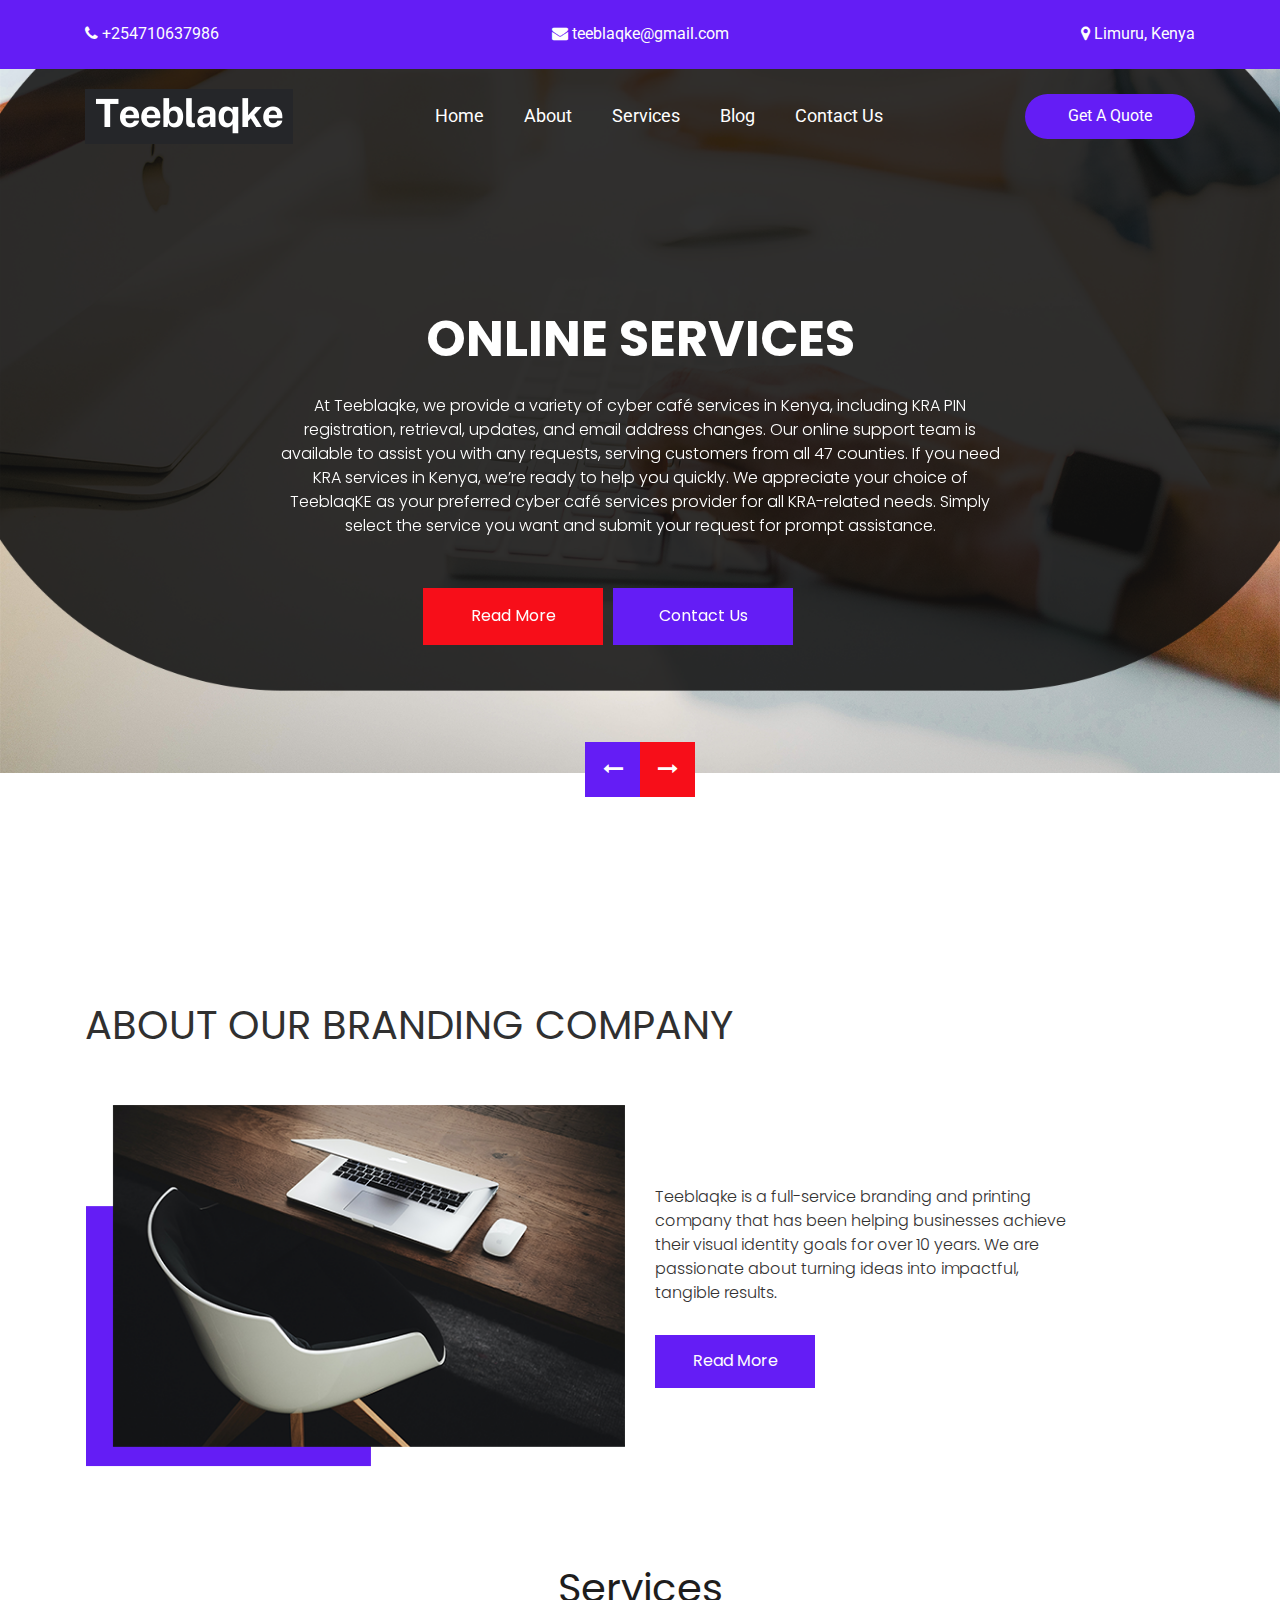
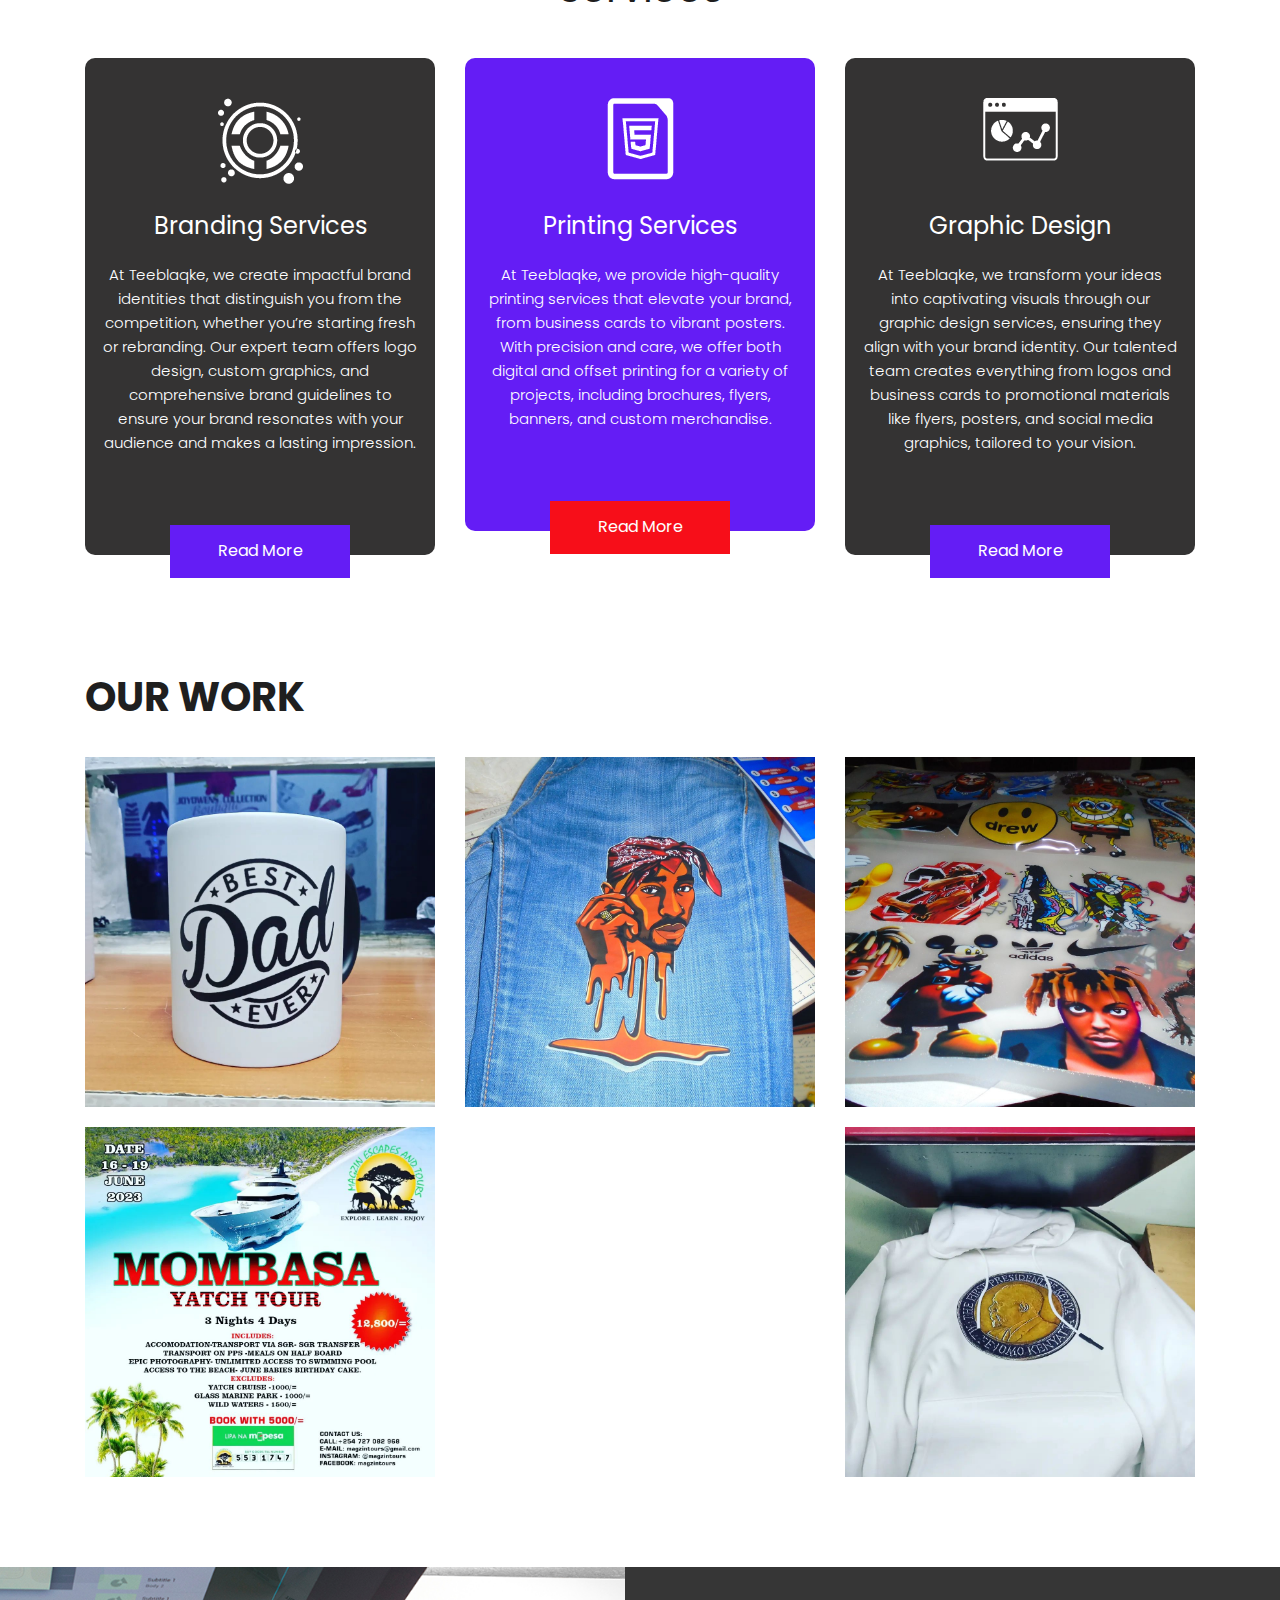
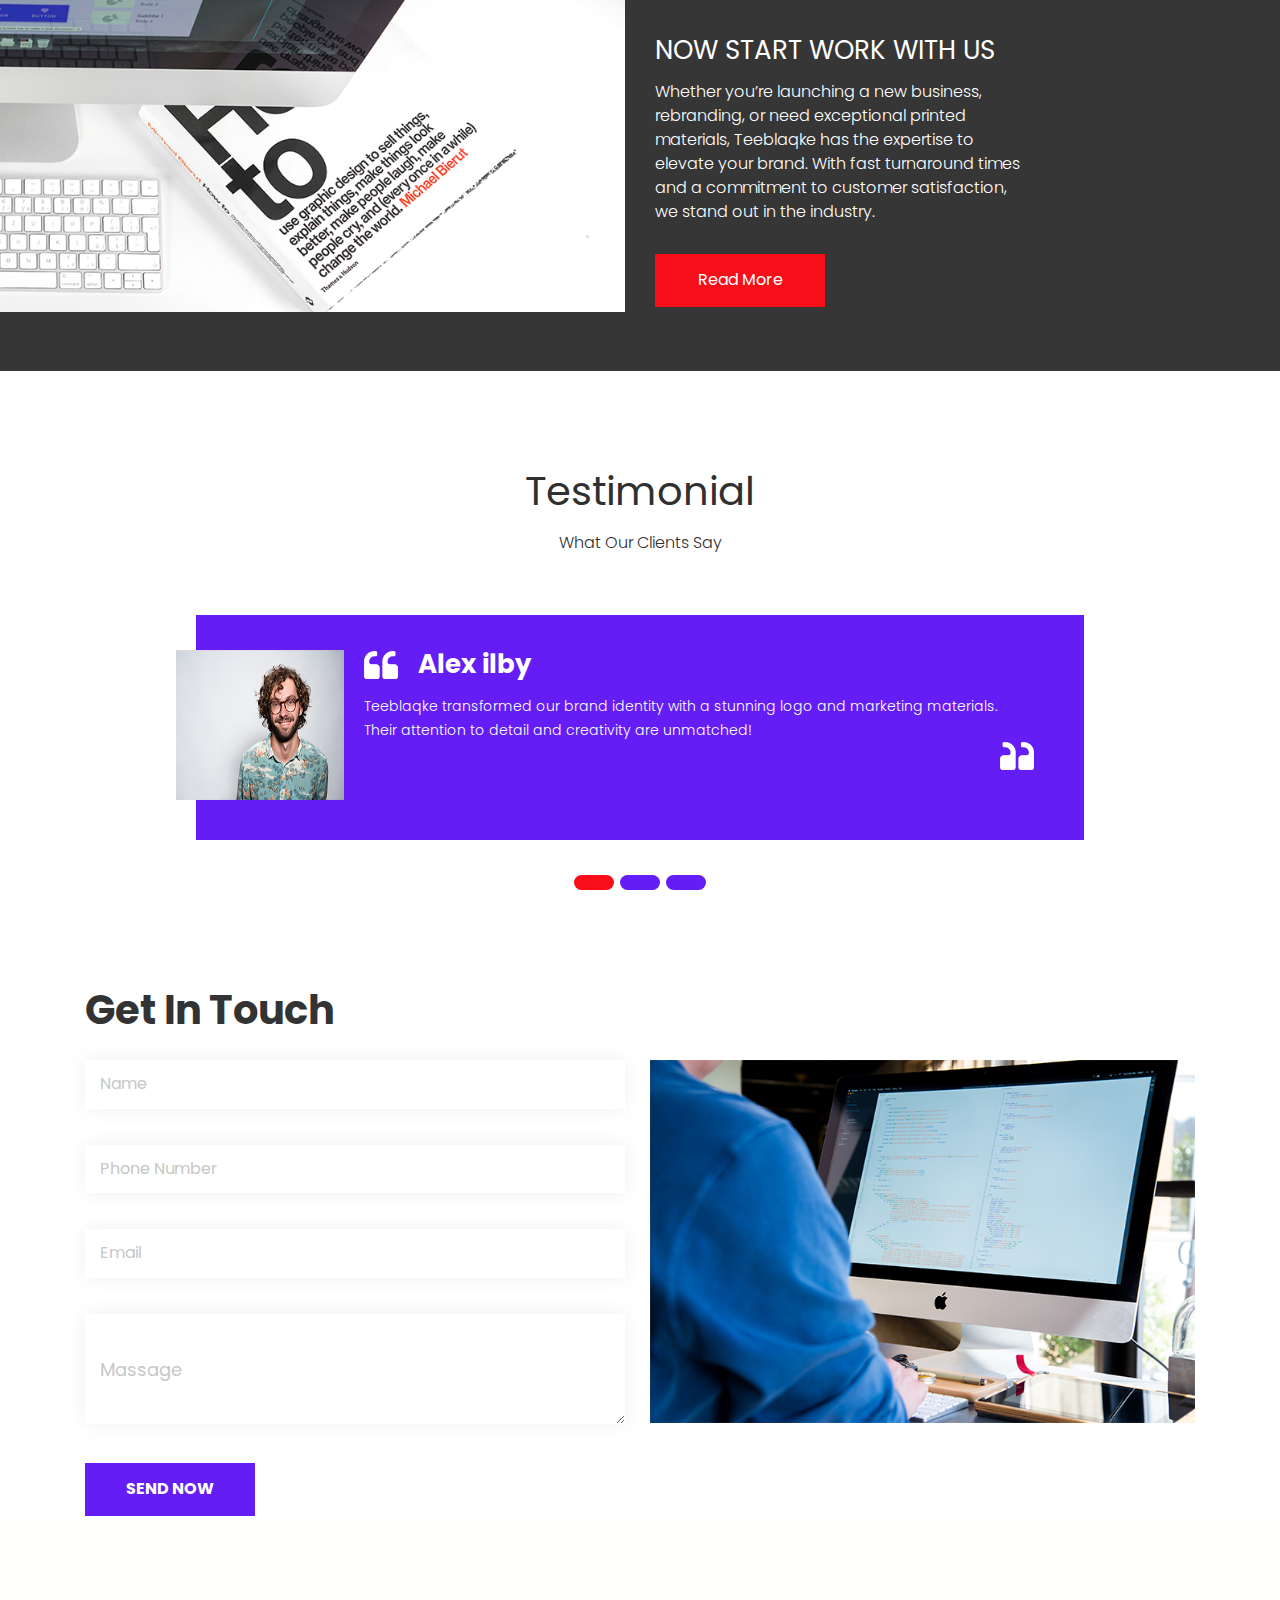
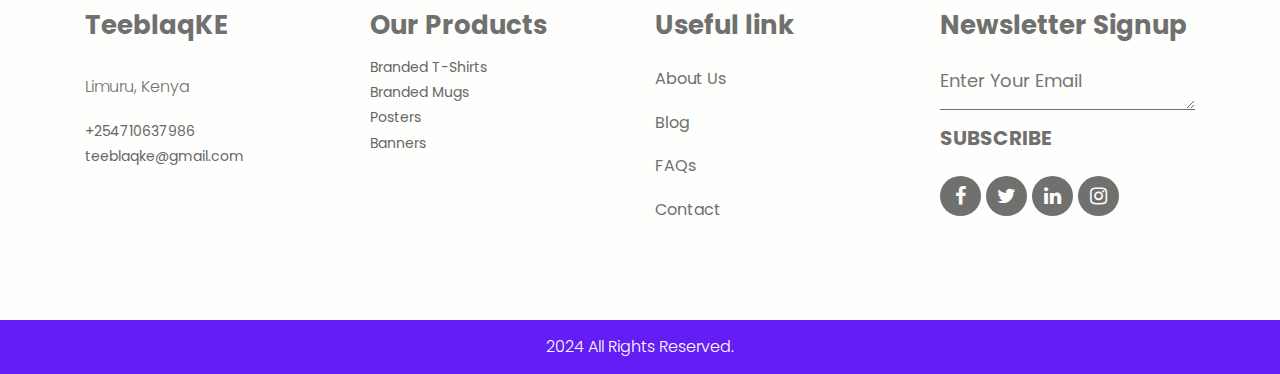
==== index.html @ bd9e2b80 "update facebook links" ====
<!DOCTYPE html>
<html lang="en">
   <head>
      <!-- basic -->
      <meta charset="utf-8">
      <meta http-equiv="X-UA-Compatible" content="IE=edge">
      <meta name="viewport" content="width=device-width, initial-scale=1">
      <!-- mobile metas -->
      <meta name="viewport" content="width=device-width, initial-scale=1">
      <meta name="viewport" content="initial-scale=1, maximum-scale=1">
      <!-- site metas -->
      <title>Teeblaq</title>
      <meta name="keywords" content="">
      <meta name="description" content="">
      <meta name="author" content="">
      <!-- bootstrap css -->
      <link rel="stylesheet" type="text/css" href="css/bootstrap.min.css">
      <!-- style css -->
      <link rel="stylesheet" type="text/css" href="css/style.css">
      <!-- Responsive-->
      <link rel="stylesheet" href="css/responsive.css">
      <!-- fevicon -->
      <link rel="icon" href="images/fevicon.png" type="image/gif" />
      <!-- Scrollbar Custom CSS -->
      <link rel="stylesheet" href="css/jquery.mCustomScrollbar.min.css">
      <!-- Tweaks for older IEs-->
      <link rel="stylesheet" href="https://netdna.bootstrapcdn.com/font-awesome/4.0.3/css/font-awesome.css">
      <!-- fonts -->
      <link href="https://fonts.googleapis.com/css2?family=Poppins:wght@400;500;600;700;800&family=Roboto:wght@400;500;700;900&display=swap" rel="stylesheet">
   </head>
   <body>
      <!-- header top section start -->
      <div class="header_top_section">
         <div class="container">
            <div class="row">
               <div class="col-sm-12">
                  <div class="header_top_main">
                     <div class="call_text"><a href="#"><i class="fa fa-phone" aria-hidden="true"></i>  +254710637986</a></div>
                     <div class="call_text_2"><a href="#"><i class="fa fa-envelope" aria-hidden="true"></i>  teeblaqke@gmail.com</a></div>
                     <div class="call_text_1"><a href="#"><i class="fa fa-map-marker" aria-hidden="true"></i>  Limuru, Kenya</a></div>
                  </div>
               </div>
            </div>
         </div>
      </div>
      <!-- header top section start -->
      <!-- header section start -->
      <div class="header_section">
         <div class="container">
            <nav class="navbar navbar-expand-lg navbar-light bg-light">
               <div class="logo"><a href="index.html"><img src="images/logo.png"></a></div>
               <button class="navbar-toggler" type="button" data-toggle="collapse" data-target="#navbarSupportedContent" aria-controls="navbarSupportedContent" aria-expanded="false" aria-label="Toggle navigation">
               <span class="navbar-toggler-icon"></span>
               </button>
               <div class="collapse navbar-collapse" id="navbarSupportedContent">
                  <ul class="navbar-nav ml-auto">
                     <li class="nav-item">
                        <a class="nav-link" href="index.html">Home</a>
                     </li>
                     <li class="nav-item">
                        <a class="nav-link" href="about.html">About</a>
                     </li>
                     <li class="nav-item">
                        <a class="nav-link" href="services.html">Services</a>
                     </li>
                     <li class="nav-item">
                        <a class="nav-link" href="blog.html">Blog</a>
                     </li>
                     <li class="nav-item">
                        <a class="nav-link" href="contact.html">Contact Us</a>
                     </li>
                  </ul>
                  <form class="form-inline my-2 my-lg-0">
                     <div class="quote_btn"><a href="#">Get A Quote</a></div>
                  </form>
               </div>
            </nav>
         </div>
         <!-- banner section start -->
         <div class="banner_section layout_padding">
            <div id="my_slider" class="carousel slide" data-ride="carousel">
               <div class="carousel-inner">
                  <div class="carousel-item active">
                     <div class="container">
                        <div class="row">
                           <div class="col-sm-12">
                              <div class="banner_taital_main">
                                 <h1 class="banner_taital">ONLINE SERVICES</h1>
                                 <p class="banner_text">At Teeblaqke, we provide a variety of cyber café services in Kenya, including KRA PIN registration, retrieval, updates, and email address changes. Our online support team is available to assist you with any requests, serving customers from all 47 counties.

                                    If you need KRA services in Kenya, we’re ready to help you quickly. We appreciate your choice of TeeblaqKE as your preferred cyber café services provider for all KRA-related needs. Simply select the service you want and submit your request for prompt assistance.</p>
                                 <div class="btn_main">
                                    <div class="started_text active"><a href="#">Read More</a></div>
                                    <div class="started_text"><a href="#">Contact Us</a></div>
                                 </div>
                              </div>
                           </div>
                        </div>
                     </div>
                  </div>
                  <div class="carousel-item">
                     <div class="container">
                        <div class="row">
                           <div class="col-sm-12">
                              <div class="banner_taital_main">
                                 <h1 class="banner_taital">GRAPHIC DESIGN</h1>
                                 <p class="banner_text">At Teeblaqke, our graphic design services are all about turning your ideas into captivating visuals that speak to your audience. Whether you need a new logo, eye-catching marketing materials, or custom graphics, our talented design team will create designs that not only look great but also align with your brand’s identity. From sleek, modern designs to bold, creative visuals, we work closely with you to bring your vision to life. Our expertise covers everything from logos and business cards to promotional materials like flyers, posters, and social media graphics.</p>
                                 <div class="btn_main">
                                    <div class="started_text active"><a href="#">Read More</a></div>
                                    <div class="started_text"><a href="#">Contact Us</a></div>
                                 </div>
                              </div>
                           </div>
                        </div>
                     </div>
                  </div>
                  <div class="carousel-item">
                     <div class="container">
                        <div class="row">
                           <div class="col-sm-12">
                              <div class="banner_taital_main">
                                 <h1 class="banner_taital">BRANDING & PRINTING</h1>
                                 <p class="banner_text">At Teeblaqke, we provide a complete suite of branding and printing services to help your business stand out. Our team crafts compelling brand identities, from logos and business cards to brand guidelines.

                                    We then bring your brand to life with high-quality printing of brochures, flyers, and custom merchandise. With advanced printing technology and a focus on quality, we ensure your visuals are professional and consistent.</p>
                                 <div class="btn_main">
                                    <div class="started_text active"><a href="#">Read More</a></div>
                                    <div class="started_text"><a href="#">Contact Us</a></div>
                                 </div>
                              </div>
                           </div>
                        </div>
                     </div>
                  </div>
               </div>
               <a class="carousel-control-prev" href="#my_slider" role="button" data-slide="prev">
               <i class="fa fa-long-arrow-left" aria-hidden="true"></i>
               </a>
               <a class="carousel-control-next" href="#my_slider" role="button" data-slide="next">
               <i class="fa fa-long-arrow-right" aria-hidden="true"></i>
               </a>
            </div>
         </div>
         <!-- banner section end -->
      </div>
      <!-- header section end -->
      <!-- about sectuion start -->
      <div class="about_section layout_padding">
         <div class="container">
            <div class="row">
               <div class="col-md-12">
                  <h1 class="about_taital">About OUR BRANDING COMPANY</h1>
               </div>
            </div>
            <div class="about_section_2">
               <div class="row">
                  <div class="col-md-6">
                     <div class="about_img"><img src="images/about-img.png"></div>
                  </div>
                  <div class="col-md-6">
                     <p class="about_text">Teeblaqke is a full-service branding and printing company that has been helping businesses achieve their visual identity goals for over 10 years. We are passionate about turning ideas into impactful, tangible results.</p>
                     <div class="read_bt_1"><a href="#">Read More</a></div>
                  </div>
               </div>
            </div>
         </div>
      </div>
      <!-- about sectuion end -->
      <!-- services section start -->
      <div class="services_section layout_padding">
         <div class="container">
            <div class="row">
               <div class="col-sm-12">
                  <h1 class="services_taital">Services</h1>
               </div>
            </div>
            <div class="services_section_2">
               <div class="row">
                  <div class="col-md-4">
                     <div class="box_main">
                        <div class="service_img"><img src="images/icon-1.png"></div>
                        <h4 class="hotel_text">Branding Services</h4>
                        <p class="services_text">At Teeblaqke, we create impactful brand identities that distinguish you from the competition, whether you’re starting fresh or rebranding. Our expert team offers logo design, custom graphics, and comprehensive brand guidelines to ensure your brand resonates with your audience and makes a lasting impression. </p>
                        <div class="readmore_bt"><a href="#">Read More</a></div>
                     </div>
                  </div>
                  <div class="col-md-4">
                     <div class="box_main active">
                        <div class="service_img"><img src="images/icon-2.png"></div>
                        <h4 class="hotel_text">Printing Services </h4>
                        <p class="services_text">At Teeblaqke, we provide high-quality printing services that elevate your brand, from business cards to vibrant posters. With precision and care, we offer both digital and offset printing for a variety of projects, including brochures, flyers, banners, and custom merchandise.                                                                                                                                                                                                                                            </p>
                        <div class="readmore_bt active"><a href="#">Read More</a></div>
                     </div>
                  </div>
                  <div class="col-md-4">
                     <div class="box_main">
                        <div class="service_img"><img src="images/icon-3.png"></div>
                        <h4 class="hotel_text">Graphic Design</h4>
                        <p class="services_text">At Teeblaqke, we transform your ideas into captivating visuals through our graphic design services, ensuring they align with your brand identity. Our talented team creates everything from logos and business cards to promotional materials like flyers, posters, and social media graphics, tailored to your vision.                                                                                                                                                                                                         </p>
                        <div class="readmore_bt"><a href="#">Read More</a></div>
                     </div>
                  </div>
               </div>
            </div>
         </div>
      </div>
      <!-- services section end -->
      <!-- gallery section start -->
      <div class="gallery_section layout_padding">
         <div class="container">
            <div class="row">
               <div class="col-sm-12">
                  <h1 class="gallery_taital">Our WORK</h1>
               </div>
            </div>
            <div class="">
               <div class="gallery_section_2">
                  <div class="row">
                     <div class="col-md-4">
                        <div class="container_main">
                           <img src="images/Branded_mug.jpeg" alt="Avatar" class="image">
                           <div class="overlay">
                              <div class="text">
                                 <h4 class="interior_text">BRANDED MUGS</h4>
                              </div>
                           </div>
                        </div>
                        <div class="container_main">
                           <img src="images/post.jpeg" alt="Avatar" class="image">
                           <div class="overlay">
                              <div class="text">
                                 <h4 class="interior_text">POSTERS</h4>
                              </div>
                           </div>
                        </div>
                     </div>
                     <div class="col-md-4">
                        <div class="container_main">
                           <img src="images/2pac.jpeg" alt="Avatar" class="image">
                           <div class="overlay">
                              <div class="text">
                                 <h4 class="interior_text">WEBSITE DESIGN</h4>
                              </div>
                           </div>
                        </div>
                     </div>
                     <div class="col-md-4">
                        <div class="container_main">
                           <img src="images/sticker.jpeg" alt="Avatar" class="image">
                           <div class="overlay">
                              <div class="text">
                                 <h4 class="interior_text">WEBSITE DESIGN</h4>
                              </div>
                           </div>
                        </div>
                        <div class="container_main">
                           <img src="images/hood.jpeg" alt="Avatar" class="image">
                           <div class="overlay">
                              <div class="text">
                                 <h4 class="interior_text">WEBSITE DESIGN</h4>
                              </div>
                           </div>
                        </div>
                     </div>
                  </div>
               </div>
            </div>
         </div>
      </div>
      <!-- gallery section end -->
      <!-- blog section start -->
      <div class="blog_section layout_padding">
         <div class="container-fluid">
            <div class="blog_section_2">
               <div class="row">
                  <div class="col-md-6 padding_left0">
                     <div class="blog_img"><img src="images/blog-img.png"></div>
                  </div>
                  <div class="col-md-6">
                     <div class="blog_taital_main">
                        <h3 class="velit_text">NOW START WORK WITH US</h3>
                        <p class="blog_text">Whether you’re launching a new business, rebranding, or need exceptional printed materials, Teeblaqke has the expertise to elevate your brand. With fast turnaround times and a commitment to customer satisfaction, we stand out in the industry.</p>
                        <div class="read_bt"><a href="#">Read More</a></div>
                     </div>
                  </div>
               </div>
            </div>
         </div>
      </div>
      <!-- blog section end -->
      <!-- testimonial section start -->
      <div class="testimonial_section layout_padding">
         <div class="container">
            <div class="row">
               <div class="col-md-12">
                  <h1 class="testimonial_taital">Testimonial</h1>
                  <p class="testimonial_text">What Our Clients Say </p>
               </div>
            </div>
            <div class="testimonial_section_2">
               <div id="carouselExampleIndicators" class="carousel slide" data-ride="carousel">
                  <ol class="carousel-indicators">
                     <li data-target="#carouselExampleIndicators" data-slide-to="0" class="active"></li>
                     <li data-target="#carouselExampleIndicators" data-slide-to="1"></li>
                     <li data-target="#carouselExampleIndicators" data-slide-to="2"></li>
                  </ol>
                  <div class="carousel-inner">
                     <div class="carousel-item active">
                        <div class="testimonial_box">
                           <div class="customer_main">
                              <div class="customer_left">
                                 <div class="customer_img"><img src="images/client-img.png"></div>
                              </div>
                              <div class="customer_right">
                                 <h3 class="customer_name"><span class="padding_right0"><img src="images/quick-icon.png"></span>Alex ilby</h3>
                                 <p class="enim_text">Teeblaqke transformed our brand identity with a stunning logo and marketing materials. Their attention to detail and creativity are unmatched!</p>
                                 <div class="quick_icon"><img src="images/quick-icon1.png"></div>
                              </div>
                           </div>
                        </div>
                     </div>
                     <div class="carousel-item">
                        <div class="testimonial_box">
                           <div class="customer_main">
                              <div class="customer_left">
                                 <div class="customer_img"><img src="images/client-img.png"></div>
                              </div>
                              <div class="customer_right">
                                 <h3 class="customer_name"><span class="padding_right0"><img src="images/quick-icon.png"></span>Alex ilby</h3>
                                 <p class="enim_text">The printing quality at Teeblaqke is fantastic! Our brochures and business cards look professional, and the turnaround time was impressive.</p>
                                 <div class="quick_icon"><img src="images/quick-icon1.png"></div>
                              </div>
                           </div>
                        </div>
                     </div>
                     <div class="carousel-item">
                        <div class="testimonial_box">
                           <div class="customer_main">
                              <div class="customer_left">
                                 <div class="customer_img"><img src="images/Image.jpeg"></div>
                              </div>
                              <div class="customer_right">
                                 <h3 class="customer_name"><span class="padding_right0"><img src="images/quick-icon.png"></span>Dennis Kamau</h3>
                                 <p class="enim_text">Working with the design team at Teeblaqke was a breeze. They listened to our ideas and brought them to life in a way we never imagined!</p>
                                 <div class="quick_icon"><img src="images/quick-icon1.png"></div>
                              </div>
                           </div>
                        </div>
                     </div>
                  </div>
               </div>
            </div>
         </div>
      </div>
      <!-- testimonial section end -->
      <!-- contact section start -->
      <div class="contact_section layout_padding">
         <div class="container">
            <div class="row">
               <div class="col-md-12">
                  <h1 class="contact_taital">Get In Touch</h1>
               </div>
            </div>
            <div class="contact_section_2">
               <div class="row">
                  <div class="col-md-6">
                     <form action="">
                        <div class="mail_section_1">
                           <input type="text" class="mail_text" placeholder="Name" name="Name">
                           <input type="text" class="mail_text" placeholder="Phone Number" name="Phone Number"> 
                           <input type="text" class="mail_text" placeholder="Email" name="Email">
                           <textarea class="massage-bt" placeholder="Massage" rows="5" id="comment" name="Massage"></textarea>
                           <div class="send_bt"><a href="#">Send Now</a></div>
                        </div>
                     </form>
                  </div>
                  <div class="col-md-6 padding_left_15">
                     <div class="contact_img"><img src="images/contact-img.png"></div>
                  </div>
               </div>
            </div>
         </div>
      </div>
      <!-- contact section end -->
      <!-- footer section start -->
      <div class="footer_section layout_padding">
         <div class="container">
            <div class="footer_section_2">
               <div class="row">
                  <div class="col-lg-3 col-sm-6">
                     <h2 class="useful_text">TeeblaqKE</h2>
                     <p class="dummy_text">Limuru, Kenya</p>
                     <div class="location_text">+254710637986</div>
                     <div class="location_text">teeblaqke@gmail.com</a></div>
                  </div>
                  <div class="col-lg-3 col-sm-6">
                     <h2 class="useful_text">Our Products</h2>
                     <div class="footer_menu">
                        <ul>
                           <li>Branded T-Shirts</a></li>
                           <li>Branded Mugs</a></li>
                           <li>Posters</a></li>
                           <li>Banners</a></li>
                        </ul>
                     </div>
                  </div>
                  <div class="col-lg-3 col-sm-6">
                     <h2 class="useful_text">Useful link</h2>
                     <div class="footer_menu">
                        <ul>
                           <li><a href="about.html">About Us</a></li>
                           <li><a href="blog.html">Blog</a></li>
                           <li><a href="#">FAQs</a></li>
                           <li><a href="contact.html">Contact</a></li>
                        </ul>
                     </div>
                  </div>
                  <div class="col-lg-3 col-sm-6">
                     <h2 class="useful_text">Newsletter Signup</h2>
                     <div class="form-group">
                        <textarea class="update_mail" placeholder="Enter Your Email" rows="5" id="comment" name="Enter Your Email"></textarea>
                        <div class="subscribe_bt"><a href="#">Subscribe</a></div>
                     </div>
                     <div class="social_icon">
                        <ul>
                           <li><a href="https://www.facebook.com/johny.alfaisal"><i class="fa fa-facebook" aria-hidden="true"></i></a></li>
                           <li><a href="#"><i class="fa fa-twitter" aria-hidden="true"></i></a></li>
                           <li><a href="#"><i class="fa fa-linkedin" aria-hidden="true"></i></a></li>
                           <li><a href="#"><i class="fa fa-instagram" aria-hidden="true"></i></a></li>
                        </ul>
                     </div>
                  </div>
               </div>
            </div>
         </div>
      </div>
      <!-- footer section end -->
      <!-- copyright section start -->
      <div class="copyright_section">
         <div class="container">
            <div class="row">
               <div class="col-sm-12">
                  <p class="copyright_text">2024 All Rights Reserved. </p>
               </div>
            </div>
         </div>
      </div>
      <!-- copyright section end -->
      <!-- Javascript files-->
      <script src="js/jquery.min.js"></script>
      <script src="js/popper.min.js"></script>
      <script src="js/bootstrap.bundle.min.js"></script>
      <script src="js/jquery-3.0.0.min.js"></script>
      <script src="js/plugin.js"></script>
   </body>
</html>
---- css/style.css ----
/*--------------------------------------------------------------------- File Name: style.css ---------------------------------------------------------------------*/


/*--------------------------------------------------------------------- import Fonts ---------------------------------------------------------------------*/

@import url('https://fonts.googleapis.com/css?family=Rajdhani:300,400,500,600,700');
@import url('https://fonts.googleapis.com/css?family=Poppins:100,100i,200,200i,300,300i,400,400i,500,500i,600,600i,700,700i,800,800i,900,900i');
@font-face {
  font-family: "Righteous";
  src: url("../fonts/BalooChettan-Regular.ttf");
  src: url("../fonts/BalooChettan-Regular.ttf");
}


/*****---------------------------------------- 1) font-family: 'Rajdhani', sans-serif;
 2) font-family: 'Poppins', sans-serif;
 ----------------------------------------*****/


/*--------------------------------------------------------------------- import Files ---------------------------------------------------------------------*/

@import url(animate.min.css);
@import url(normalize.css);
@import url(icomoon.css);
@import url(css/font-awesome.min.css);
@import url(meanmenu.css);
@import url(owl.carousel.min.css);
@import url(swiper.min.css);
@import url(slick.css);
@import url(jquery.fancybox.min.css);
@import url(jquery-ui.css);
@import url(nice-select.css);

/*--------------------------------------------------------------------- skeleton ---------------------------------------------------------------------*/

* {
  box-sizing: border-box !important;
  transition: ease all 0.5s;
}

html {
  scroll-behavior: smooth;
}

body {
  color: #666666;
  font-size: 14px;
  line-height: 1.80857;
  font-weight: normal;
  overflow-x: hidden;
  font-family: 'Poppins', sans-serif;
}

a {
  color: #1f1f1f;
  text-decoration: none !important;
  outline: none !important;
  -webkit-transition: all .3s ease-in-out;
  -moz-transition: all .3s ease-in-out;
  -ms-transition: all .3s ease-in-out;
  -o-transition: all .3s ease-in-out;
  transition: all .3s ease-in-out;
}

h1,
h2,
h3,
h4,
h5,
h6 {
  letter-spacing: 0;
  font-weight: normal;
  position: relative;
  padding: 0 0 10px 0;
  font-weight: normal;
  line-height: normal;
  color: #111111;
  margin: 0
}

h1 {
  font-size: 24px
}

h2 {
  font-size: 22px
}

h3 {
  font-size: 18px
}

h4 {
  font-size: 16px
}

h5 {
  font-size: 14px
}

h6 {
  font-size: 13px
}

*,
*::after,
*::before {
  -webkit-box-sizing: border-box;
  -moz-box-sizing: border-box;
  box-sizing: border-box;
}

h1 a,
h2 a,
h3 a,
h4 a,
h5 a,
h6 a {
  color: #212121;
  text-decoration: none!important;
  opacity: 1
}

button:focus {
  outline: none;
}

ul,
li,
ol {
  margin: 0px;
  padding: 0px;
  list-style: none;
}

p {
  margin: 20px;
  font-weight: 300;
  font-size: 15px;
  line-height: 24px;
}

a {
  color: #222222;
  text-decoration: none;
  outline: none !important;
}

a,
.btn {
  text-decoration: none !important;
  outline: none !important;
  -webkit-transition: all .3s ease-in-out;
  -moz-transition: all .3s ease-in-out;
  -ms-transition: all .3s ease-in-out;
  -o-transition: all .3s ease-in-out;
  transition: all .3s ease-in-out;
}

img {
  max-width: 100%;
  height: auto;
}

 :focus {
  outline: 0;
}

.paddind_bottom_0 {
  padding-bottom: 0 !important;
}

.btn-custom {
  margin-top: 20px;
  background-color: transparent !important;
  border: 2px solid #ddd;
  padding: 12px 40px;
  font-size: 16px;
}

.lead {
  font-size: 18px;
  line-height: 30px;
  color: #767676;
  margin: 0;
  padding: 0;
}

.form-control:focus {
  border-color: #ffffff !important;
  box-shadow: 0 0 0 .2rem rgba(255, 255, 255, .25);
}

.navbar-form input {
  border: none !important;
}

.badge {
  font-weight: 500;
}

blockquote {
  margin: 20px 0 20px;
  padding: 30px;
}

button {
  border: 0;
  margin: 0;
  padding: 0;
  cursor: pointer;
}

.full {
  float: left;
  width: 100%;
}

.layout_padding {
  padding-top: 90px;
  padding-bottom: 0px;
}

.padding_0 {
  padding: 0px;
}


/* header top section start */

.header_top_section {
  width: 100%;
  display: flex;
  background-color: #641df5;
  height: auto;
  padding: 20px 0px;
}

.header_top_main {
  display: flex;
}

.call_text {
  width: 100%;
  float: left;
  font-size: 16px;
  color: #fefefd;
  font-family: 'Roboto', sans-serif;
}

.call_text a {
  color: #fefefd;
}

.call_text a:hover {
  color: #f70e19;
}

.call_text_1 {
  width: 100%;
  float: left;
  font-size: 16px;
  color: #fefefd;
  text-align: right;
  font-family: 'Roboto', sans-serif;
}

.call_text_1 a {
  color: #fefefd;
}

.call_text_1 a:hover {
  color: #f70e19;
}

.call_text_2 {
  width: 100%;
  float: left;
  font-size: 16px;
  color: #fefefd;
  text-align: right;
  text-align: center;
  font-family: 'Roboto', sans-serif;
}

.call_text_2 a {
  color: #fefefd;
}

.call_text_2 a:hover {
  color: #f70e19;
}

.padding_left_15 {
  padding-left: 10px;
}


/* header top section end */


/* header section start */

.header_section {
  width: 100%;
  float: left;
  background-image: url(../images/banner-bg.png);
  height: auto;
  background-size: 100%;
  background-repeat: no-repeat;
}

.header_bg {
  background: rgb( 17, 17, 17, 0.9);
}

.bg-light {
  background-color: transparent !important;
}

.logo {
  width: auto;
}

.ml-auto,
.mx-auto {
  margin: 0 auto;
}

.navbar-expand-lg .navbar-nav .nav-link {
  padding-right: 20px;
  padding-left: 20px;
  font-size: 18px;
  color: #ffffff;
  font-family: 'Roboto', sans-serif;
}

.navbar-light .navbar-nav .nav-link:focus,
.navbar-light .navbar-nav .nav-link:hover {
  color: #641df5;
}

.navbar {
  padding: 20px 0px 20px 0px;
}

.quote_btn {
  width: 170px;
  float: left;
}

.quote_btn a {
  width: 100%;
  float: left;
  font-size: 16px;
  text-align: center;
  color: #ffffff;
  background-color: #641df5;
  padding: 8px;
  border-radius: 40px;
  font-family: 'Roboto', sans-serif;
}

.quote_btn a:hover {
  background-color: #ffffff;
  color: #252525;
}


/* header section end */


/* banner section start */

.banner_section {
  width: 100%;
  float: left;
  padding: 140px 0px 260px 0px;
}

.banner_taital_main {
  width: 100%;
  float: left;
}

.banner_taital {
  width: 100%;
  float: left;
  font-size: 50px;
  color: #ffffff;
  font-weight: bold;
  padding-bottom: 0px;
  line-height: 70px;
  text-align: center;
  text-transform: uppercase;
}

.banner_text {
  width: 65%;
  margin: 0 auto;
  font-size: 16px;
  color: #ffffff;
  text-align: center;
  padding: 20px 0px;
  display: flex;
}

.btn_main {
  width: 40%;
  display: flex;
  margin: 0 auto;
}

.started_text {
  width: 180px;
  margin: 0px 5px;
  margin-top: 30px;
}

.started_text a {
  width: 100%;
  float: left;
  padding: 14px 10px;
  color: #fdfdfd;
  background-color: #641df5;
  text-align: center;
  font-size: 16px;
}

.started_text a:hover {
  color: #fdfdfd;
  background-color: #f70e19;
}

.started_text.active a {
  color: #fdfdfd;
  background-color: #f70e19;
}

#my_slider a.carousel-control-prev {
  left: -55px;
  right: 0px;
  top: 438px;
}

#my_slider a.carousel-control-next {
  right: -55px;
  left: 0px;
  top: 438px;
  color: #fefefd;
  background-color: #f70e19;
}

#my_slider .carousel-control-next,
#my_slider .carousel-control-prev {
  width: 55px;
  height: 55px;
  background: #641df5;
  opacity: 1;
  font-size: 20px;
  color: #fefefd;
  margin: 0 auto;
  text-align: center;
}

#my_slider .carousel-control-next:focus,
#my_slider .carousel-control-next:hover,
#my_slider .carousel-control-prev:focus,
#my_slider .carousel-control-prev:hover {
  color: #fefefd;
  background-color: #f70e19;
}


/* banner section end */


/* about section start */

.about_section {
  width: 100%;
  float: left;
  padding: 90px 0px 0px 0px;
}

.about_taital {
  width: 100%;
  float: left;
  font-size: 40px;
  color: #303030;
  text-transform: uppercase;
}

.about_section_2 {
  width: 100%;
  float: left;
  padding-top: 40px;
}

.about_text {
  width: 80%;
  float: left;
  font-size: 16px;
  color: #333232;
  margin: 0px;
  padding-top: 80px;
}

.about_img {
  width: 100%;
  float: left;
}

.read_bt_1 {
  width: 160px;
  float: left;
  margin-top: 30px;
}

.read_bt_1 a {
  width: 100%;
  float: left;
  font-size: 16px;
  text-align: center;
  background-color: #641df5;
  color: #fefefd;
  padding: 12px 0px;
}

.read_bt_1 a:hover {
  background-color: #f70e19;
  color: #fefefd;
}


/* about section end */


/* services section start */

.services_section {
  width: 100%;
  float: left;
  padding: 90px 0px 22px 0px;
}

.services_taital {
  width: 100%;
  float: left;
  font-size: 40px;
  color: #1e1d1d;
  text-align: center;
}

.services_section_2 {
  width: 100%;
  margin: 0 auto;
}

.box_main {
  width: 100%;
  background-color: #343333;
  height: auto;
  padding: 40px 18px 100px 18px;
  margin-top: 30px;
  border-radius: 10px;
}

.box_main:hover {
  background-color: #641df5;
}

.box_main.active {
  background-color: #641df5;
}

.box_main:hover .readmore_bt a {
  color: #fefefd;
  background-color: #f70e19;
}

.service_img {
  width: 100%;
  text-align: center;
  min-height: 90px;
}

.hotel_text {
  width: 100%;
  font-size: 24px;
  color: #ffffff;
  padding: 20px 0px 0px 0px;
  text-align: center;
}

.services_text {
  width: 100%;
  font-size: 15px;
  margin: 0px;
  color: #ffffff;
  padding-top: 20px;
  text-align: center;
}

.readmore_bt {
  width: 180px;
  margin: 0 auto;
  text-align: center;
  position: relative;
  bottom: -70px;
}

.readmore_bt a {
  width: 100%;
  float: left;
  text-align: center;
  font-size: 16px;
  color: #ffffff;
  background-color: #641df5;
  padding: 12px 20px;
}

.readmore_bt a:hover {
  color: #fefefd;
  background-color: #f70e19;
}

.readmore_bt.active a {
  color: #fefefd;
  background-color: #f70e19;
}


/* services section end */


/* gallery section start */

.gallery_section {
  width: 100%;
  float: left;
}

.gallery_taital {
  width: 100%;
  float: left;
  font-size: 40px;
  color: #1f1f1f;
  font-weight: bold;
  text-transform: uppercase;
}

.gallery_section_2 {
  width: 100%;
  float: left;
}

.image {
  display: block;
  width: 100%;
  height: auto;
}

.container_main {
  margin-top: 20px;
  position: relative;
}

.overlay {
  position: absolute;
  top: 0;
  bottom: 0;
  left: 0;
  right: 0;
  height: 100%;
  width: 100%;
  opacity: 0;
  transition: .5s ease;
  background-color: rgb(246, 22, 32, 0.9);
  margin: 0 auto;
}

.container_main:hover .overlay {
  opacity: 1;
}

.text {
  color: white;
  font-size: 20px;
  position: absolute;
  top: 50%;
  left: 50%;
  -webkit-transform: translate(-50%, -50%);
  -ms-transform: translate(-50%, -50%);
  transform: translate(-50%, -50%);
  width: 80%;
}

.interior_text {
  color: #ffffff;
  text-align: center;
  font-size: 20px;
  text-transform: uppercase;
}


/* gallery section end */


/* blog section start */

.blog_section {
  width: 100%;
  float: left;
  background-color: #363636;
  height: auto;
  background-size: 100%;
  padding: 0px;
  margin-top: 90px;
}

.blog_section_2 {
  width: 100%;
  float: left;
}

.blog_taital_main {
  width: 100%;
  float: left;
  padding: 64px 0px;
}

.padding_left0 {
  padding-left: 0px;
}

.blog_img {
  width: 100%;
  float: left;
}

.velit_text {
  width: 100%;
  float: left;
  font-size: 26px;
  color: #ffffff;
}

.blog_text {
  width: 60%;
  font-size: 16px;
  color: #ffffff;
  margin: 0px;
}

.read_bt {
  width: 170px;
  float: left;
  margin-top: 30px;
}

.read_bt a {
  width: 100%;
  float: left;
  text-align: center;
  font-size: 16px;
  color: #ffffff;
  background-color: #f70e19;
  padding: 12px 20px;
}

.read_bt a:hover {
  color: #fefefd;
  background-color: #641df5;
}


/* blog section end */


/* testimonial section start */

.testimonial_section {
  width: 100%;
  float: left;
  padding-bottom: 40px;
}

.testimonial_taital {
  width: 100%;
  float: left;
  font-size: 40px;
  color: #303030;
  text-align: center;
}

.testimonial_text {
  width: 100%;
  float: left;
  font-size: 16px;
  color: #303030;
  text-align: center;
  margin: 0px;
}

.testimonial_section_2 {
  width: 100%;
  float: left;
  padding-top: 60px;
}

.customer_main {
  width: 100%;
}

.testimonial_box {
  width: 80%;
  margin: 0 auto;
  background-color: #641df5;
  padding: 0px 50px 40px 0px;
  margin-bottom: 10px;
  display: flex;
}

.customer_left {
  width: 20%;
  float: left;
}

.customer_img img {
  width: 100%;
  position: relative;
  left: -20px;
  height: 150px;
  margin-top: 35px;
}

.customer_right {
  width: 80%;
  float: left;
  margin-top: 30px;
}

.customer_name {
  width: 100%;
  float: left;
  font-size: 26px;
  font-weight: bold;
  color: #ffffff;
}

.quick_icon {
  width: 100%;
  float: left;
  text-align: right;
}

span.padding_right0 {
  padding-right: 20px;
}

.enim_text {
  width: 100%;
  float: left;
  font-size: 14px;
  color: #ffffff;
  margin: 0px;
}

.carousel-indicators li {
  width: 40px;
  height: 15px;
  background-color: #641df5;
  border-radius: 40px;
}

.carousel-indicators {
  bottom: -40px;
}

.carousel-indicators .active {
  background-color: #f70e19;
}


/* testimonial section end */


/* contact section start */

.contact_section {
  width: 100%;
  float: left;
}

.contact_taital {
  width: 100%;
  float: left;
  font-size: 40px;
  color: #333333;
  padding: 0px;
  font-weight: bold;
}

.contact_section_2 {
  width: 100%;
  float: left;
  padding-top: 20px;
}

.mail_section_1 {
  width: 100%;
  float: left;
}

.mail_text {
  width: 100%;
  float: left;
  font-size: 16px;
  color: #c5c8c7;
  border: 0px;
  background-color: #ffffff;
  padding: 10px 15px;
  margin-bottom: 36px;
  box-shadow: 0px 0px 20px 0px #efefef;
}

input.mail_text::placeholder {
  color: #c5c8c7;
}

.massage-bt {
  color: #c5c8c7;
  width: 100%;
  height: 110px;
  font-size: 18px;
  background-color: #ffffff;
  padding: 40px 15px 0px 15px;
  border: 0px;
  box-shadow: 0px 0px 20px 0px #efefef;
}

textarea#comment.massage-bt::placeholder {
  color: #c5c8c7;
}

.send_bt {
  width: 170px;
  float: left;
}

.send_bt a {
  width: 100%;
  text-align: center;
  font-size: 16px;
  color: #fefefd;
  background-color: #641df5;
  padding: 12px;
  text-transform: uppercase;
  margin-top: 30px;
  display: block;
  font-weight: bold;
}

.send_bt a:hover {
  color: #fefefd;
  background-color: #f70e19;
}

.contact_img {
  width: 100%;
  float: left;
}


/* contact section end */


/* footer section start */

.footer_section {
  width: 100%;
  float: left;
  background-color: #fefefd;
  height: auto;
  padding: 90px 0px;
}

.footer_section_2 {
  width: 100%;
  float: left;
}

.useful_text {
  width: 100%;
  font-size: 26px;
  color: #70706f;
  font-weight: bold;
}

.dummy_text {
  width: 90%;
  float: left;
  font-size: 16px;
  color: #70706f;
  margin: 20px 0px;
}

.location_text {
  width: 100%;
  float: left;
}

.location_text a {
  width: 100%;
  float: left;
  color: #70706f;
  font-size: 16px;
}

.location_text a:hover {
  color: #f70e19;
}

.footer_menu {
  width: 100%;
  float: left;
}

.footer_menu ul {
  margin: 0px;
  padding: 0px;
}

.footer_menu li a {
  font-size: 16px;
  color: #70706f;
  padding: 10px 0px 5px 0px;
  display: block;
}

.footer_menu li a:hover {
  color: #f70e19;
}

.social_icon {
  width: 100%;
  float: left;
}

.social_icon ul {
  margin: 0px;
  padding: 0px;
}

.social_icon li {
  float: left;
}

.social_icon li a {
  float: left;
  padding: 2px 7px;
  background-color: #70706f;
  color: #fefefd;
  border-radius: 100%;
  font-size: 20px;
  margin-right: 5px;
  width: 41px;
  text-align: center;
  margin-top: 10px;
}

.social_icon li a:hover {
  background-color: #641df5;
  color: #fefefd;
}

.update_mail {
  color: #70706f;
  width: 100%;
  height: 55px;
  font-size: 18px;
  padding: 10px 20px 0px 0px;
  background-color: transparent;
  border-bottom: 1px solid #70706f !important;
  border: 0px;
  margin: 0 auto;
  justify-content: center;
  align-items: center;
  display: block;
}

textarea#comment.update_mail {
  color: #70706f;
}

.subscribe_bt {
  width: 140px;
  float: left;
}

.subscribe_bt a {
  width: 100%;
  float: left;
  color: #70706f;
  font-size: 20px;
  padding: 10px 0px;
  text-transform: uppercase;
  font-weight: bold;
}

.subscribe_bt a:hover {
  color: #f70e19;
}


/* footer section end */


/* copyright section start */

.copyright_section {
  width: 100%;
  float: left;
  background-color: #641df5;
  height: auto;
}

.copyright_text {
  width: 100%;
  float: left;
  font-size: 16px;
  margin: 15px 0px;
  color: #fefefd;
  text-align: center;
}

.copyright_text a {
  color: #fefefd;
}

.copyright_text a:hover {
  color: #f70e19;
}


/* copyright section end */

.margin_top90 {
  margin-top: 90px;
}
---- css/responsive.css ----
/*--------------------------------------------------------------------- File Name: responsive.css ---------------------------------------------------------------------*/


/*------------------------------------------------------------------- 991px x 768px ---------------------------------------------------------------------*/

@media only screen and (min-width: 768px) and (max-width: 991px) {
  .header-search {
    padding: 15px 0px;
  }
}


/*------------------------------------------------------------------- 767px x 599px ---------------------------------------------------------------------*/

@media only screen and (min-width: 599px) and (max-width: 767px) {
  .logo {
    text-align: center;
  }
  .cart-content-right {
    padding-bottom: 5px;
  }
  .mg {
    margin: 0px 0px;
  }
  .menu-area-main {
    height: 256px;
    overflow-y: auto;
  }
  .megamenu>.row [class*="col-"] {
    padding: 0px;
  }
  .menu-area-main .megamenu .men-cat {
    padding: 0px 15px;
  }
  .menu-area-main .megamenu .women-cat {
    padding: 0px 15px;
  }
  .menu-area-main .megamenu .el-cat {
    padding: 0px 15px;
  }
  .mean-container .mean-nav ul li a.mean-expand {
    height: 19px;
  }
  .category-box.women-box {
    display: none;
  }
  .cart-box {
    display: inline-block;
    margin: 0px 30px;
  }
  .wish-box {
    float: none;
    margin: 0px 30px;
    display: inline-block;
  }
  .menu-add {
    display: none;
  }
  .category-box {
    display: none;
  }
  .mean-container .mean-nav ul li ol {
    padding: 0px;
  }
  .mean-container .mean-nav ul li a {
    padding: 10px 20px;
    width: 94.8%;
  }
  .mean-container .mean-nav ul li li a {
    width: 92%;
    padding: 1em 4%;
  }
  .mean-container .mean-nav ul li li li a {
    width: 100%;
  }
  .header-search {
    padding: 15px 0px;
  }
  #collapseFilter.d-md-block {
    padding: 30px 0px;
  }
}


/*------------------------------------------------------------------- 599px x 280px ---------------------------------------------------------------------*/

@media only screen and (min-width: 280px) and (max-width: 599px) {
  .cart-content-right {
    padding-bottom: 5px;
  }
  .megamenu>.row [class*="col-"] {
    padding: 0px;
  }
  .menu-area-main .megamenu .men-cat {
    padding: 0px 15px;
  }
  .menu-area-main .megamenu .women-cat {
    padding: 0px 15px;
  }
  .menu-area-main .megamenu .el-cat {
    padding: 0px 15px;
  }
  .mean-container .mean-nav ul li a {
    padding: 1em 4%;
    width: 92%;
  }
  .mean-container .mean-nav ul li li a {
    width: 90%;
    padding: 1em 5%;
  }
  .mean-container .sub-full.megamenu-categories ol li a {
    padding: 5px 0px;
    text-transform: capitalize;
    width: 100%;
  }
  .megamenu .sub-full.megamenu-categories .women-box .banner-up-text a {
    width: auto;
    border: none;
    float: none;
  }
  .menu-area-main {
    height: 45px;
    overflow-y: auto;
  }
  .mean-container .mean-nav ul li a.mean-expand {
    top: 0;
  }
}

@media (min-width: 992px) and (max-width: 1199px) {
  .ml-auto,
  .mx-auto {
    margin: 0 auto;
  }
  .navbar-expand-lg .navbar-nav .nav-link {
    padding-right: 20px;
    padding-left: 20px;
    font-size: 18px;
  }
  .quote_btn {
    width: 140px;
  }
  .quote_btn a {
    font-size: 18px;
  }
  .banner_taital_main {
    width: 100%;
  }
  .banner_section {
    padding: 90px 0px 120px 0px;
  }
  .banner_text {
    width: 75%;
  }
  #my_slider a.carousel-control-prev {
    left: -55px;
    right: 0px;
    top: 309px;
  }
  #my_slider a.carousel-control-next {
    right: -55px;
    left: 0px;
    top: 309px;
  }
  .about_taital {
    font-size: 30px;
  }
  .about_text {
    padding-top: 50px;
  }
  .services_text {
    font-size: 14px;
  }
  .blog_text {
    width: 100%;
  }
  .blog_taital_main {
    padding: 40px 0px;
  }
  .blog_img img {
    height: 310px;
  }
  .mail_text {
    margin-bottom: 16px;
  }
  .useful_text {
    font-size: 22px;
  }
}

@media (min-width: 768px) and (max-width: 991px) {
  .navbar-expand-lg .navbar-nav .nav-link {
    text-align: center;
    margin-top: 0px;
  }
  .navbar-toggler {
    background-color: #fff;
  }
  .quote_btn {
    width: 170px;
    margin: 0 auto;
    text-align: center;
  }
  .header_section {
    background-size: 100% 100%;
  }
  .banner_taital {
    font-size: 50px;
  }
  .banner_text {
    width: 100%;
  }
  #my_slider a.carousel-control-prev {
    left: -55px;
    right: 0px;
    top: 336px;
  }
  #my_slider a.carousel-control-next {
    right: -55px;
    left: 0px;
    top: 336px;
  }
  .banner_section {
    padding: 90px 0px 147px 0px;
  }
  .btn_main {
    width: 50%;
  }
  .about_taital {
    font-size: 30px;
  }
  .about_text {
    width: 100%;
    font-size: 14px;
    padding-top: 10px;
  }
  .read_bt_1 {
    margin-top: 14px;
  }
  .services_text {
    font-size: 12px;
  }
  .hotel_text {
    width: 100%;
    font-size: 20px;
  }
  .readmore_bt {
    width: 160px;
  }
  .blog_text {
    width: 100%;
    font-size: 12px;
  }
  .blog_taital_main {
    padding: 36px 0px;
  }
  .blog_img img {
    height: 300px;
  }
  .enim_text {
    font-size: 12px;
  }
  .customer_img img {
    height: 100px;
  }
  .mail_text {
    margin-bottom: 15px;
  }
  .contact_img img {
    height: 300px;
  }
  .testimonial_box {
    width: 90%;
    padding: 0px 50px 10px 0px;
  }
  .customer_img {
    left: -30px;
  }
  .contact_taital_main {
    padding-top: 150px;
    padding-left: 0;
  }
  .contact_text {
    font-size: 10px;
  }
}

@media (min-width: 576px) and (max-width: 767px) {
  .header_top_section {
    display: none;
  }
  .navbar-expand-lg .navbar-nav .nav-link {
    text-align: center;
    margin-top: 0px;
  }
  .navbar-toggler {
    background-color: #fff;
  }
  .header_section {
    background-size: 100% 100%;
  }
  .logo {
    width: auto;
  }
  .banner_section {
    padding: 90px 0px 166px 0px;
  }
  .banner_taital_main {
    width: 100%;
  }
  .banner_taital {
    font-size: 22px;
    line-height: 35px;
  }
  .banner_text {
    width: 100%;
    font-size: 14px;
  }
  .btn_main {
    width: 75%;
  }
  .started_text {
    margin: 0px 5px;
    margin-top: 30px;
  }
  #my_slider a.carousel-control-prev {
    left: -55px;
    right: 0px;
    top: 320px;
  }
  #my_slider a.carousel-control-next {
    right: -55px;
    left: 0px;
    top: 320px;
  }
  .about_section .row {
    display: flex;
    flex-direction: column-reverse;
  }
  .about_taital {
    font-size: 30px;
  }
  .about_section_2 {
    padding-top: 0px;
  }
  .about_text {
    width: 100%;
    padding-top: 0px;
    font-size: 15px;
  }
  .about_img {
    margin-top: 30px;
  }
  .services_text {
    font-size: 14px;
  }
  .blog_section .row {
    display: flex;
    flex-direction: column-reverse;
  }
  .velit_text {
    font-size: 22px;
  }
  .blog_text {
    width: 100%;
    font-size: 16px;
  }
  .padding_left0 {
    padding: 0px;
  }
  .testimonial_box {
    width: 100%;
    padding: 0px 20px 40px 20px;
  }
  .customer_left {
    width: 100%;
  }
  .customer_right {
    width: 100%;
  }
  .customer_img {
    width: 100%;
    left: 0;
  }
  .enim_text {
    font-size: 14px;
  }
  .customer_img img {
    height: auto;
  }
  .contact_img {
    margin-top: 40px;
  }
  .useful_text {
    font-size: 24px;
  }
}

@media (max-width: 575px) {
  .header_top_section {
    display: none;
  }
  .navbar-expand-lg .navbar-nav .nav-link {
    text-align: center;
    margin-top: 0px;
  }
  .navbar-toggler {
    background-color: #fff;
  }
  .header_section {
    background-size: 100% 100%;
  }
  .logo {
    width: auto;
  }
  .banner_section {
    padding: 90px 0px 166px 0px;
  }
  .banner_taital_main {
    width: 100%;
  }
  .banner_taital {
    font-size: 22px;
    line-height: 35px;
  }
  .banner_text {
    width: 100%;
    font-size: 14px;
  }
  .btn_main {
    width: 100%;
  }
  .started_text {
    margin: 0px 5px;
    margin-top: 30px;
  }
  #my_slider a.carousel-control-prev {
    left: -55px;
    right: 0px;
    top: 358px;
  }
  #my_slider a.carousel-control-next {
    right: -55px;
    left: 0px;
    top: 358px;
  }
  .about_section .row {
    display: flex;
    flex-direction: column-reverse;
  }
  .about_taital {
    font-size: 30px;
  }
  .about_section_2 {
    padding-top: 0px;
  }
  .about_text {
    width: 100%;
    padding-top: 0px;
    font-size: 15px;
  }
  .about_img {
    margin-top: 30px;
  }
  .services_text {
    font-size: 14px;
  }
  .blog_section .row {
    display: flex;
    flex-direction: column-reverse;
  }
  .velit_text {
    font-size: 22px;
  }
  .blog_text {
    width: 100%;
    font-size: 16px;
  }
  .padding_left0 {
    padding: 0px;
  }
  .testimonial_box {
    width: 100%;
    padding: 0px 20px 40px 20px;
  }
  .customer_left {
    width: 100%;
  }
  .customer_right {
    width: 100%;
  }
  .customer_img {
    width: 100%;
    left: 0;
  }
  .enim_text {
    font-size: 14px;
  }
  .customer_img img {
    height: auto;
  }
  .contact_img {
    margin-top: 40px;
  }
}
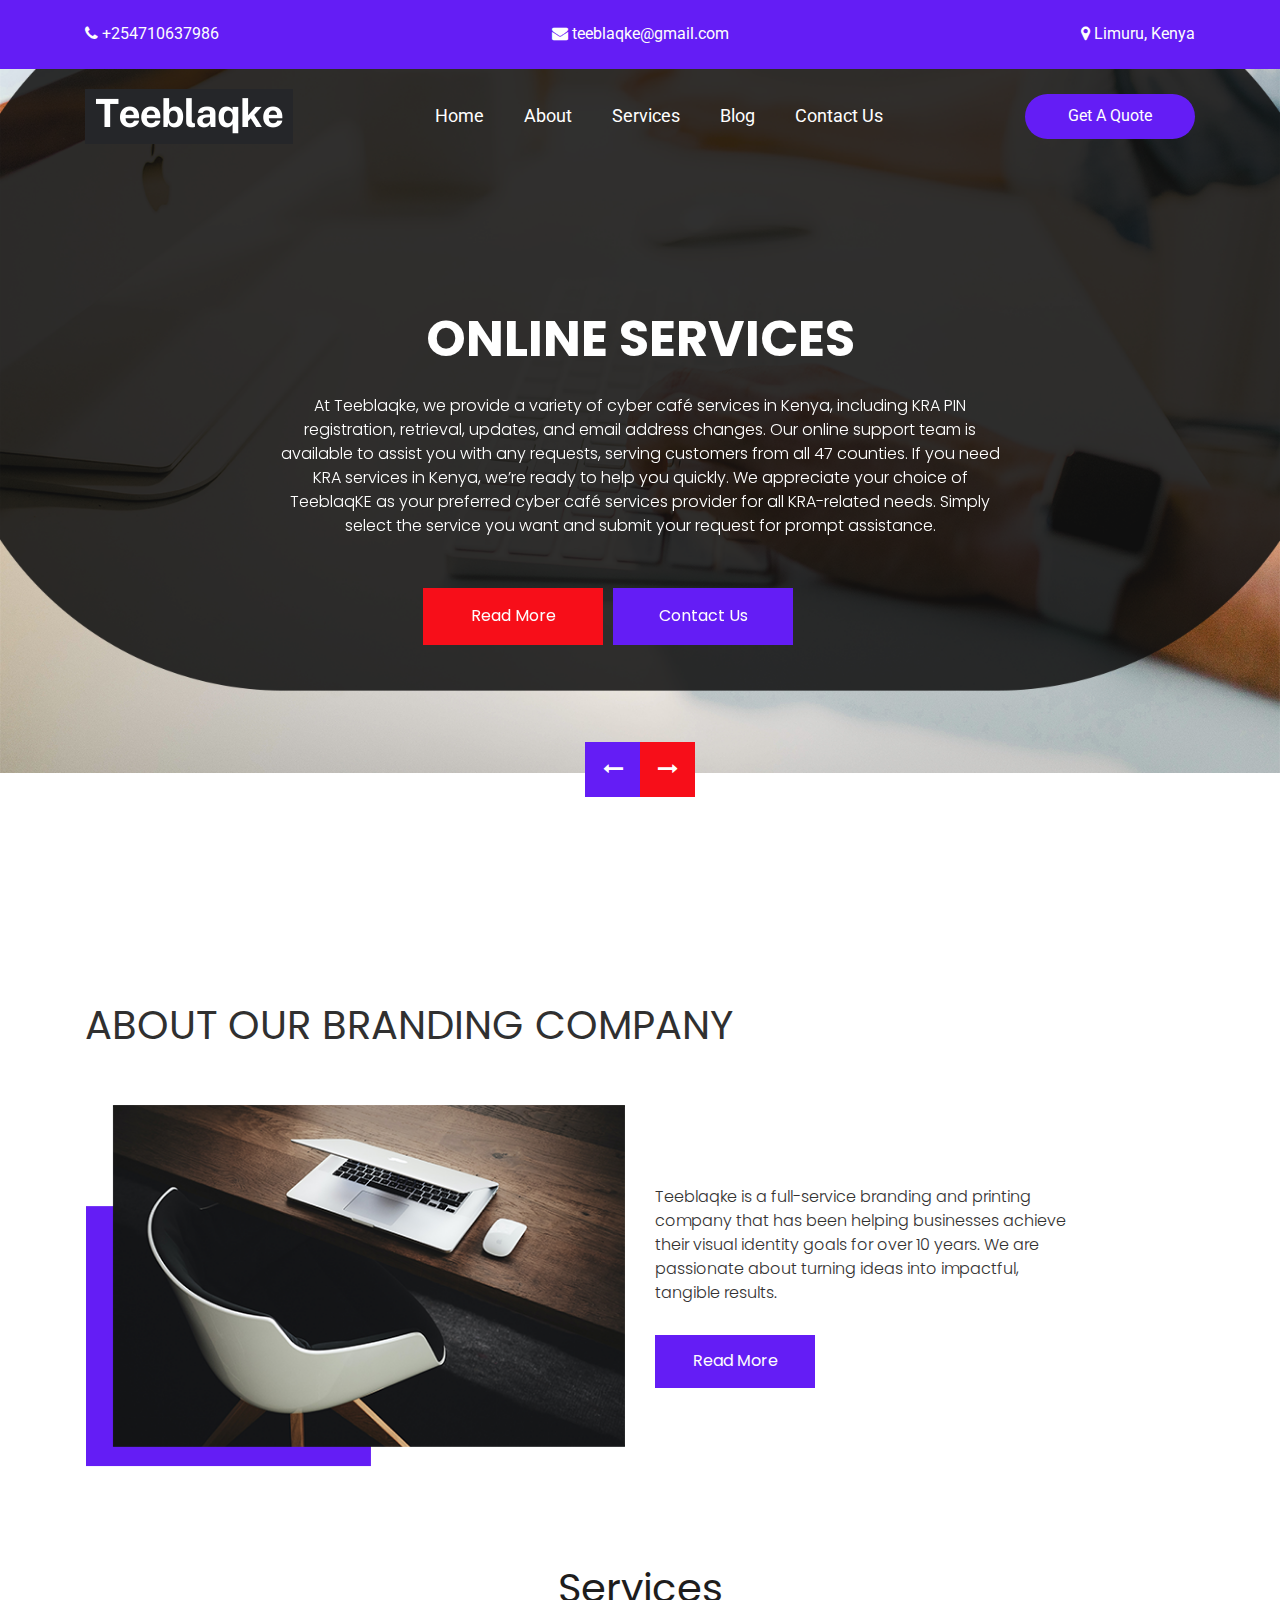
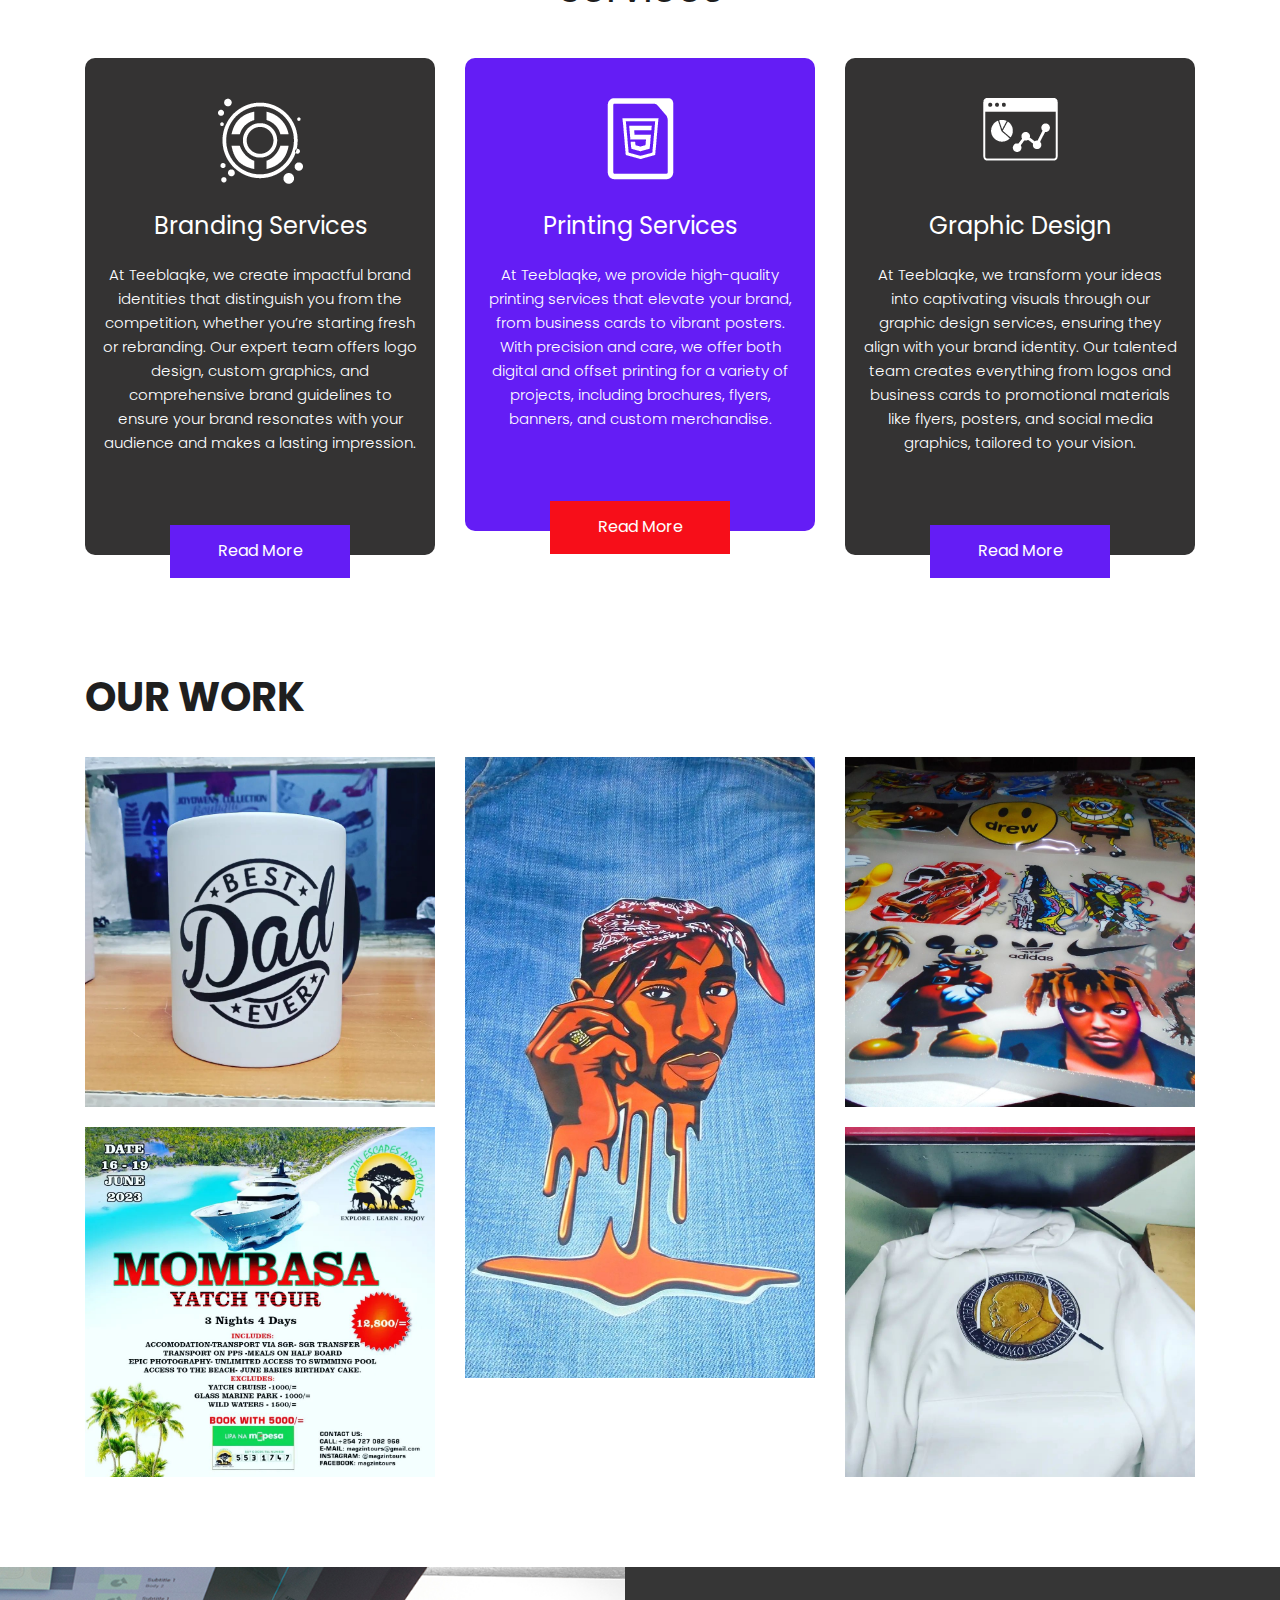
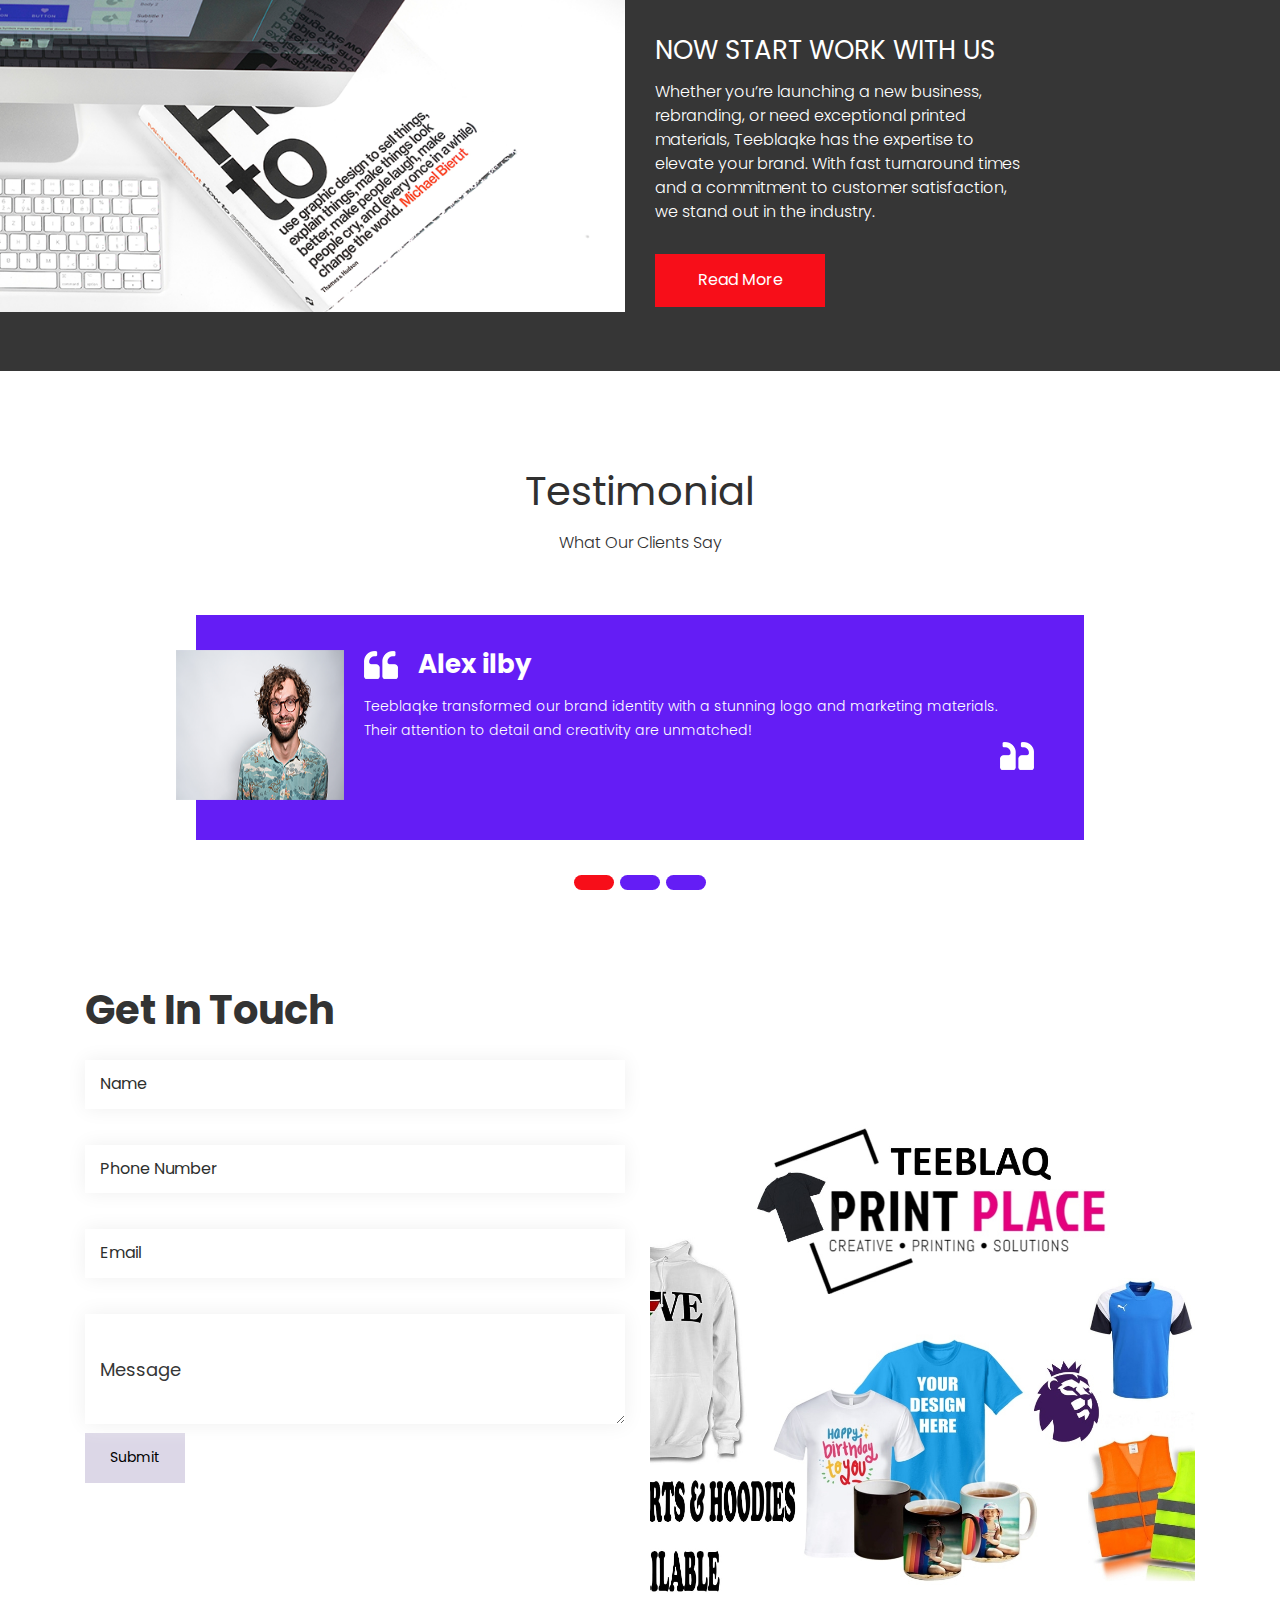
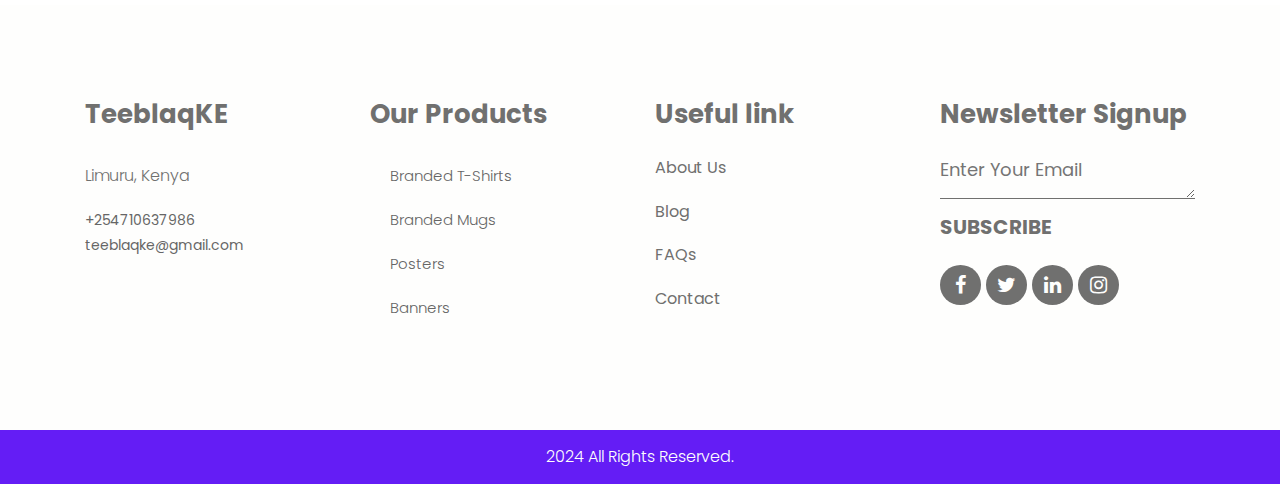
==== commit 24f156e2: "add more images" ====
--- a/index.html
+++ b/index.html
@@ -9,7 +9,7 @@
       <meta name="viewport" content="width=device-width, initial-scale=1">
       <meta name="viewport" content="initial-scale=1, maximum-scale=1">
       <!-- site metas -->
-      <title>Teeblaq</title>
+      <title>TeeblaqKe</title>
       <meta name="keywords" content="">
       <meta name="description" content="">
       <meta name="author" content="">
@@ -35,9 +35,9 @@
             <div class="row">
                <div class="col-sm-12">
                   <div class="header_top_main">
-                     <div class="call_text"><a href="#"><i class="fa fa-phone" aria-hidden="true"></i>  +254710637986</a></div>
-                     <div class="call_text_2"><a href="#"><i class="fa fa-envelope" aria-hidden="true"></i>  teeblaqke@gmail.com</a></div>
-                     <div class="call_text_1"><a href="#"><i class="fa fa-map-marker" aria-hidden="true"></i>  Limuru, Kenya</a></div>
+                     <div class="call_text"><i class="fa fa-phone" aria-hidden="true"></i>  +254710637986</a></div>
+                     <div class="call_text_2"><i class="fa fa-envelope" aria-hidden="true"></i>  teeblaqke@gmail.com</a></div>
+                     <div class="call_text_1"><i class="fa fa-map-marker" aria-hidden="true"></i>  Limuru, Kenya</a></div>
                   </div>
                </div>
             </div>
@@ -71,7 +71,7 @@
                      </li>
                   </ul>
                   <form class="form-inline my-2 my-lg-0">
-                     <div class="quote_btn"><a href="#">Get A Quote</a></div>
+                     <div class="quote_btn"><a href="contact.html">Get A Quote</a></div>
                   </form>
                </div>
             </nav>
@@ -364,13 +364,14 @@
             <div class="contact_section_2">
                <div class="row">
                   <div class="col-md-6">
-                     <form action="">
+                     <form action="https://api.web3forms.com/submit" method="POST">
                         <div class="mail_section_1">
+                           <input type="hidden" name="access_key" value="d26c327b-24d5-4f07-a6df-ebaaae45c02d">
                            <input type="text" class="mail_text" placeholder="Name" name="Name">
                            <input type="text" class="mail_text" placeholder="Phone Number" name="Phone Number"> 
                            <input type="text" class="mail_text" placeholder="Email" name="Email">
-                           <textarea class="massage-bt" placeholder="Massage" rows="5" id="comment" name="Massage"></textarea>
-                           <div class="send_bt"><a href="#">Send Now</a></div>
+                           <textarea class="massage-bt" placeholder="Message" rows="5" id="comment" name="Massage"></textarea>
+                           <button class="send_bt" type="submit">Submit</button>
                         </div>
                      </form>
                   </div>
@@ -397,10 +398,10 @@
                      <h2 class="useful_text">Our Products</h2>
                      <div class="footer_menu">
                         <ul>
-                           <li>Branded T-Shirts</a></li>
-                           <li>Branded Mugs</a></li>
-                           <li>Posters</a></li>
-                           <li>Banners</a></li>
+                           <p>Branded T-Shirts</p>
+                           <p>Branded Mugs</p>
+                           <p>Posters</p>
+                           <p>Banners</p>
                         </ul>
                      </div>
                   </div>
@@ -424,9 +425,9 @@
                      <div class="social_icon">
                         <ul>
                            <li><a href="https://www.facebook.com/johny.alfaisal"><i class="fa fa-facebook" aria-hidden="true"></i></a></li>
-                           <li><a href="#"><i class="fa fa-twitter" aria-hidden="true"></i></a></li>
-                           <li><a href="#"><i class="fa fa-linkedin" aria-hidden="true"></i></a></li>
-                           <li><a href="#"><i class="fa fa-instagram" aria-hidden="true"></i></a></li>
+                           <li><a href="https://x.com/faisaljohny"><i class="fa fa-twitter" aria-hidden="true"></i></a></li>
+                           <li><a href="https://www.linkedin.com/in/john-njoroge-29759a85/"><i class="fa fa-linkedin" aria-hidden="true"></i></a></li>
+                           <li><a href="https://www.instagram.com/teeblaqke/"><i class="fa fa-instagram" aria-hidden="true"></i></a></li>
                         </ul>
                      </div>
                   </div>
--- a/css/style.css
+++ b/css/style.css
@@ -926,11 +926,11 @@
 }
 
 input.mail_text::placeholder {
-  color: #c5c8c7;
+  color: #2d2f2e;
 }
 
 .massage-bt {
-  color: #c5c8c7;
+  color: #bfc4c4;
   width: 100%;
   height: 110px;
   font-size: 18px;
@@ -941,19 +941,21 @@
 }
 
 textarea#comment.massage-bt::placeholder {
-  color: #c5c8c7;
+  color: #363737;
 }
 
 .send_bt {
-  width: 170px;
-  float: left;
+  width: 100px;
+  height: 50px;
+  float: left;
+  background-color: #dcd7e7;
 }
 
 .send_bt a {
   width: 100%;
   text-align: center;
   font-size: 16px;
-  color: #fefefd;
+  color: #eceaf7;
   background-color: #641df5;
   padding: 12px;
   text-transform: uppercase;
@@ -963,7 +965,7 @@
 }
 
 .send_bt a:hover {
-  color: #fefefd;
+  color: #ecf3f3;
   background-color: #f70e19;
 }
 
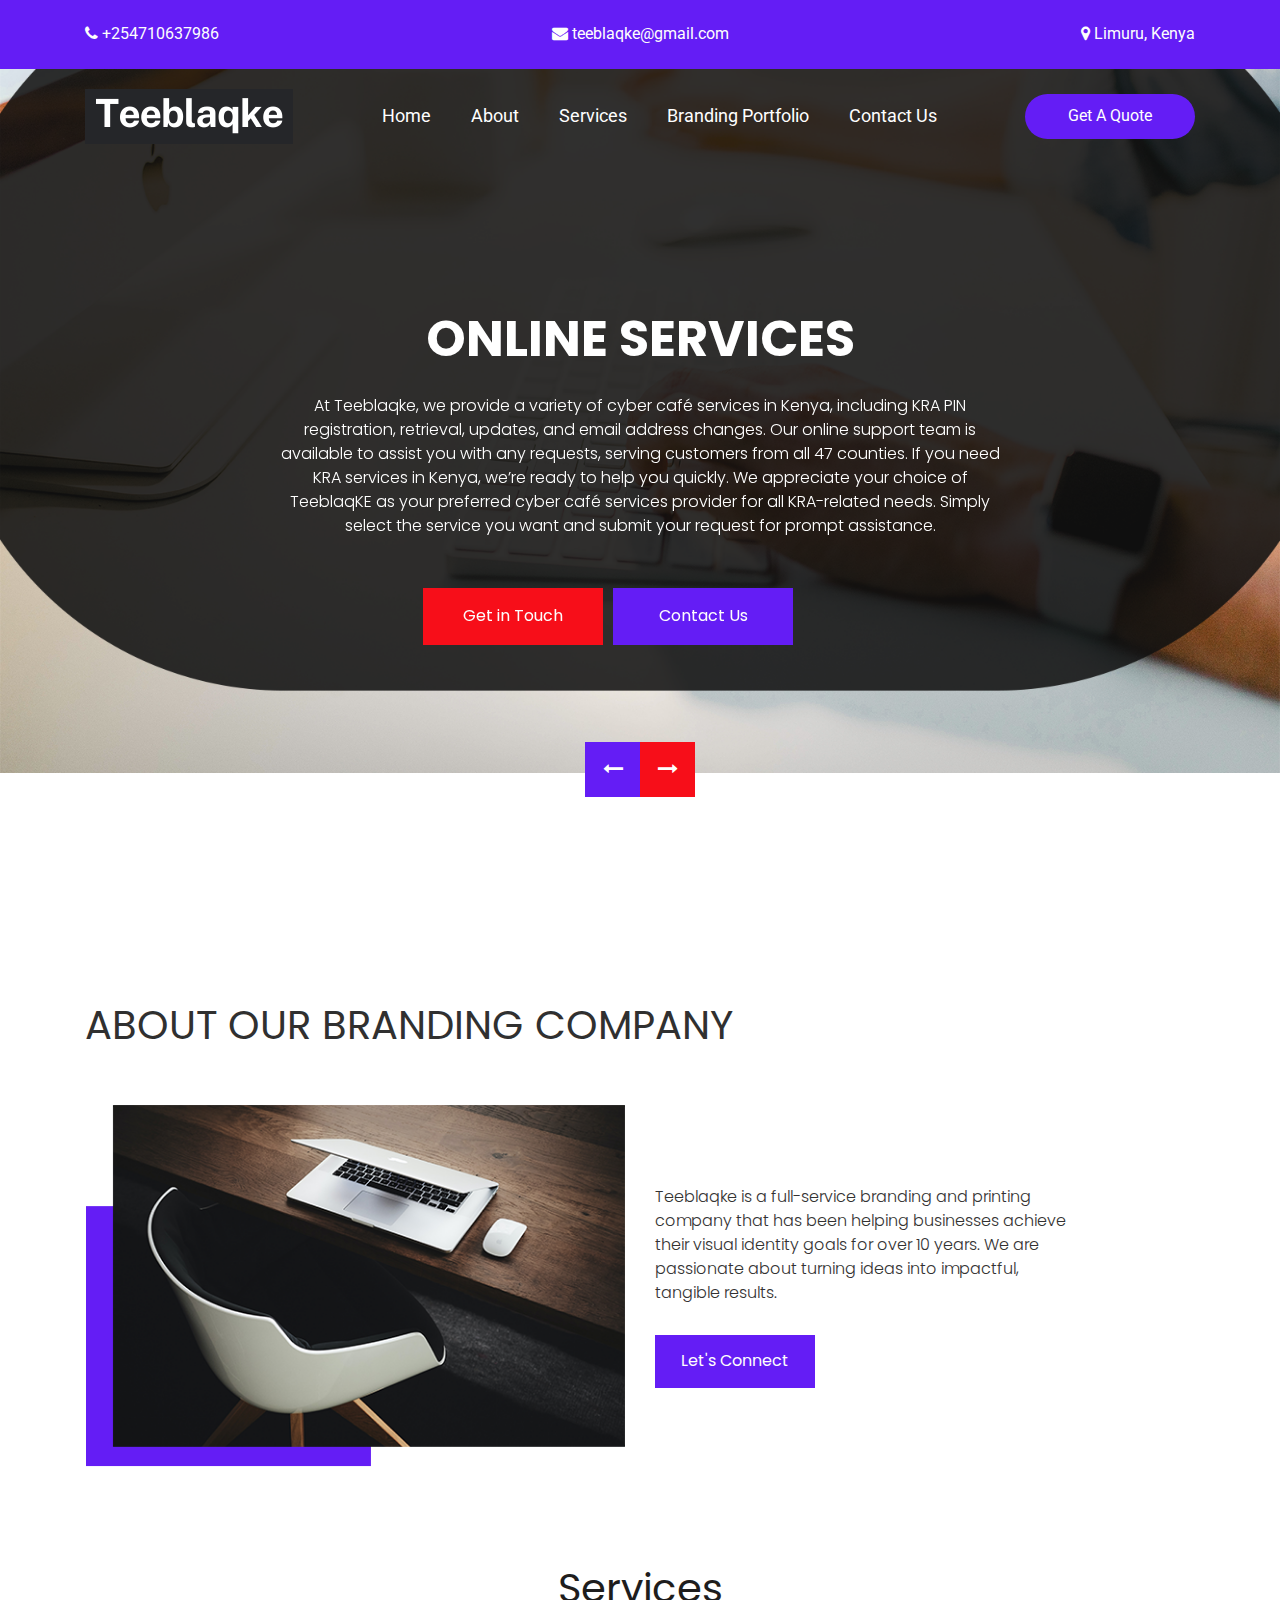
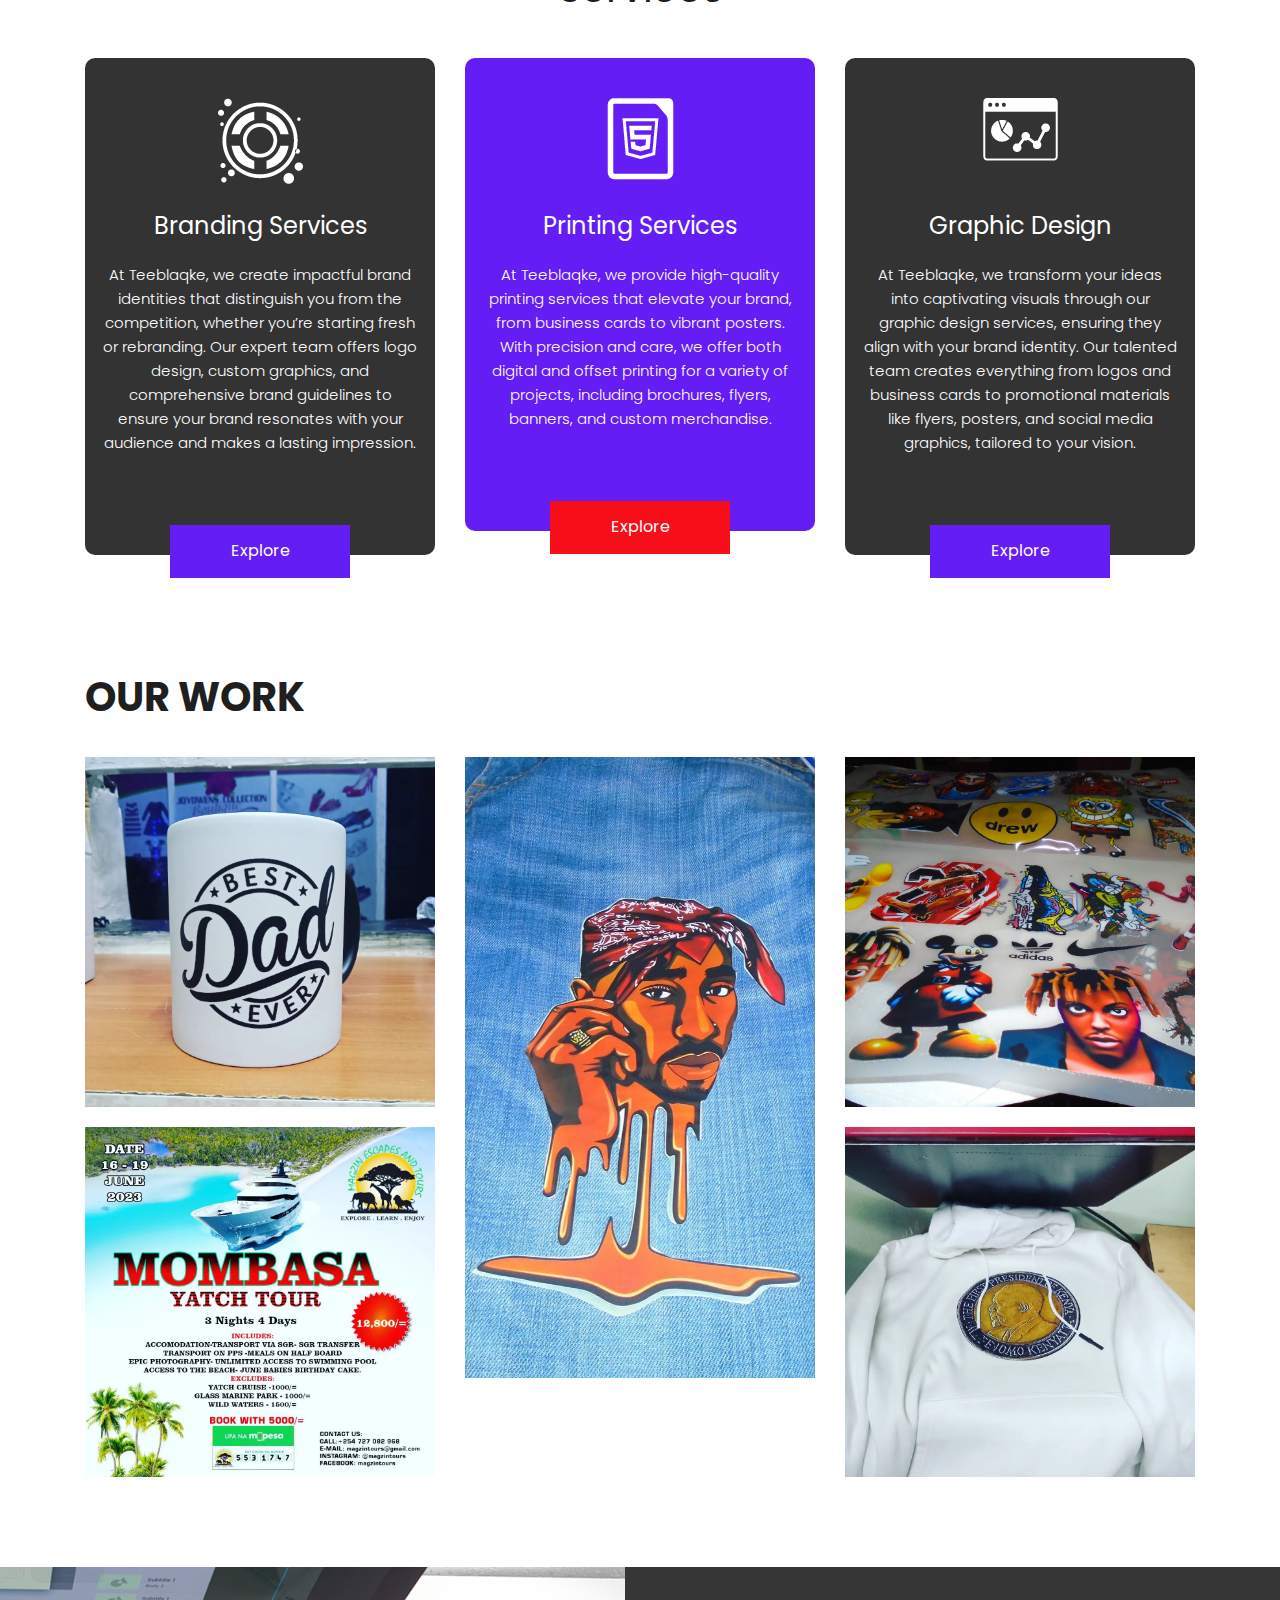
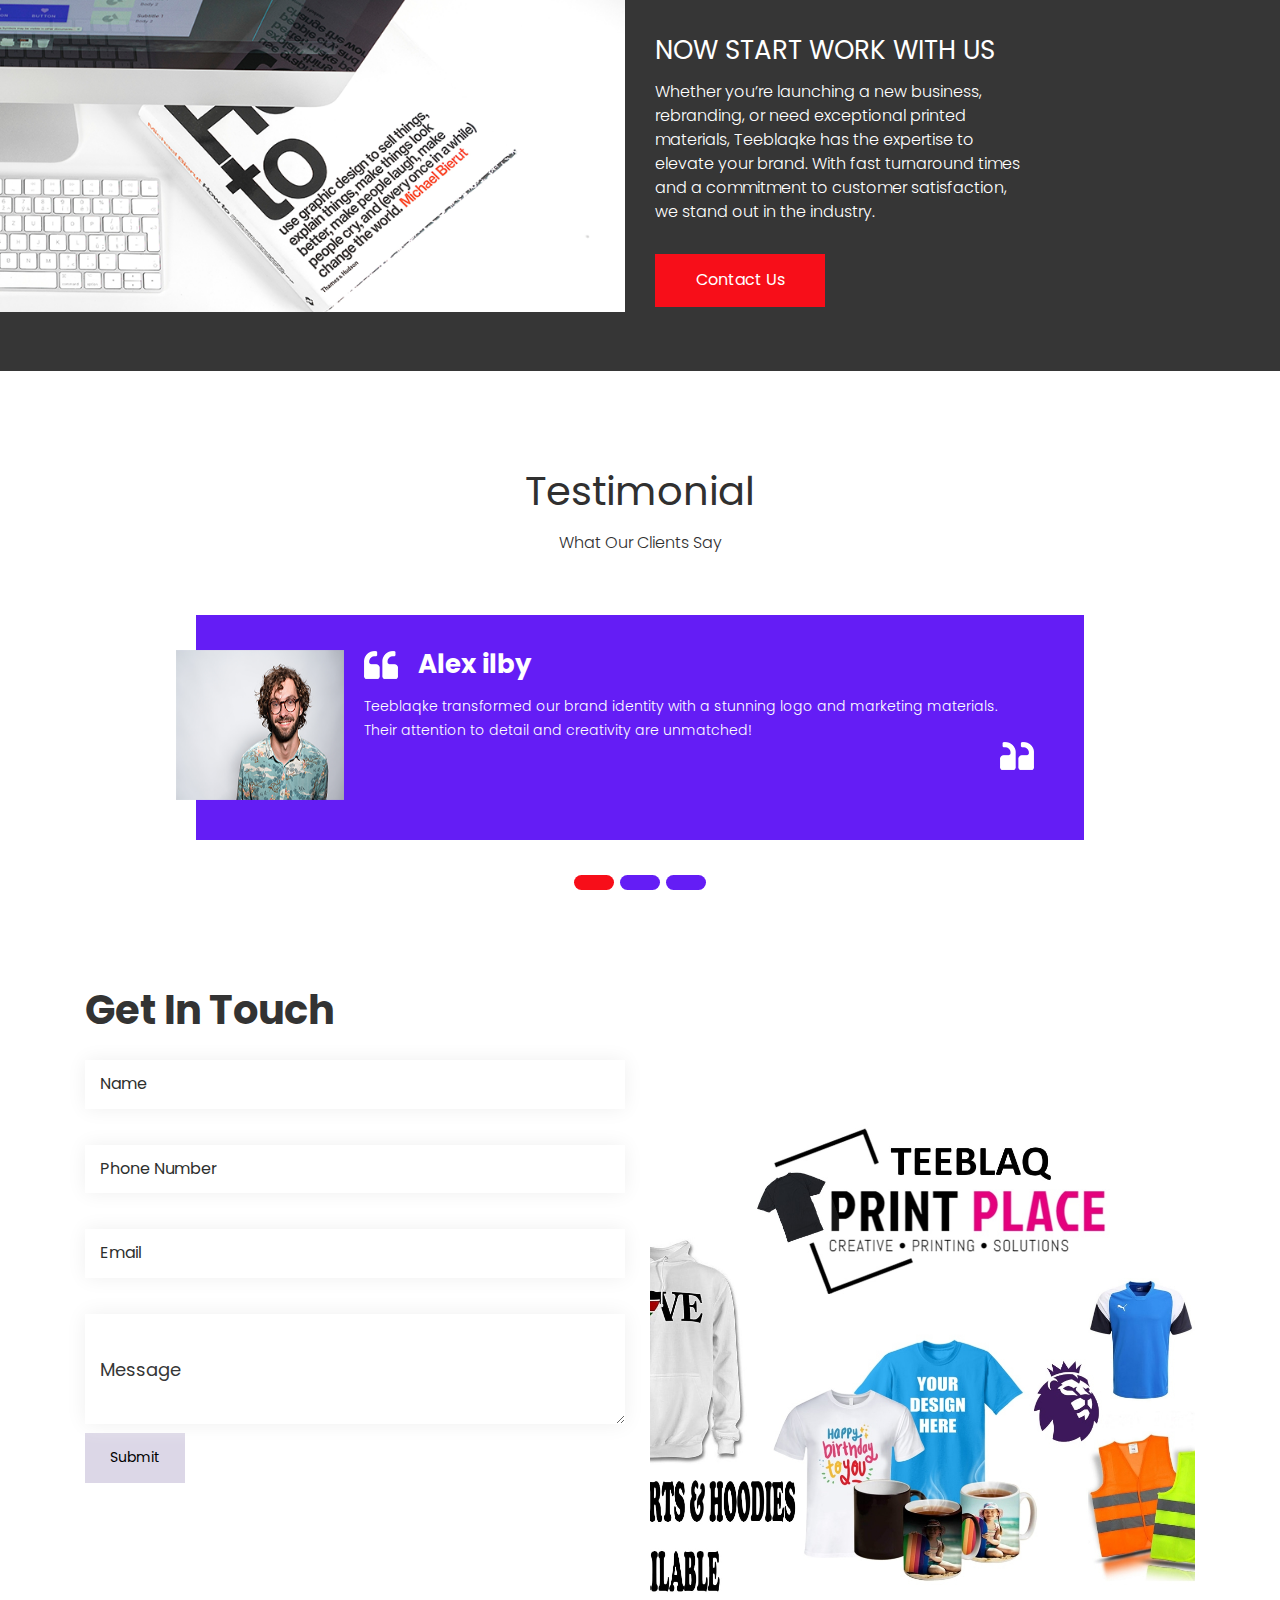
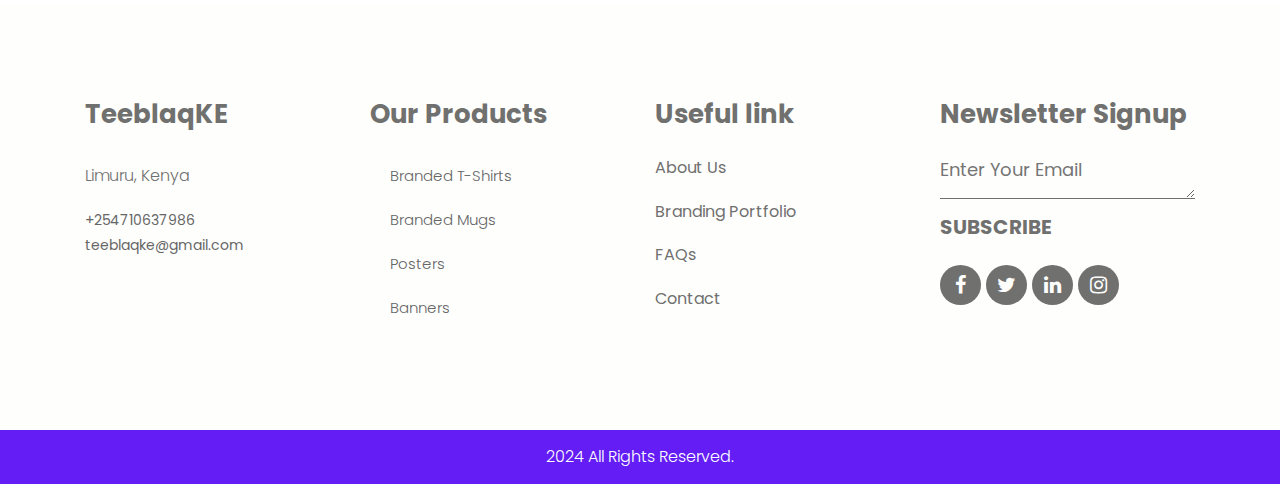
==== commit f674dbdc: "update portfolio links" ====
--- a/index.html
+++ b/index.html
@@ -64,7 +64,7 @@
                         <a class="nav-link" href="services.html">Services</a>
                      </li>
                      <li class="nav-item">
-                        <a class="nav-link" href="blog.html">Blog</a>
+                        <a class="nav-link" href="Branding Portfolio.html">Branding Portfolio</a>
                      </li>
                      <li class="nav-item">
                         <a class="nav-link" href="contact.html">Contact Us</a>
@@ -90,8 +90,8 @@
 
                                     If you need KRA services in Kenya, we’re ready to help you quickly. We appreciate your choice of TeeblaqKE as your preferred cyber café services provider for all KRA-related needs. Simply select the service you want and submit your request for prompt assistance.</p>
                                  <div class="btn_main">
-                                    <div class="started_text active"><a href="#">Read More</a></div>
-                                    <div class="started_text"><a href="#">Contact Us</a></div>
+                                    <div class="started_text active"><a href="contact.html">Get in Touch</a></div>
+                                    <div class="started_text"><a href="contact.html">Contact Us</a></div>
                                  </div>
                               </div>
                            </div>
@@ -106,8 +106,8 @@
                                  <h1 class="banner_taital">GRAPHIC DESIGN</h1>
                                  <p class="banner_text">At Teeblaqke, our graphic design services are all about turning your ideas into captivating visuals that speak to your audience. Whether you need a new logo, eye-catching marketing materials, or custom graphics, our talented design team will create designs that not only look great but also align with your brand’s identity. From sleek, modern designs to bold, creative visuals, we work closely with you to bring your vision to life. Our expertise covers everything from logos and business cards to promotional materials like flyers, posters, and social media graphics.</p>
                                  <div class="btn_main">
-                                    <div class="started_text active"><a href="#">Read More</a></div>
-                                    <div class="started_text"><a href="#">Contact Us</a></div>
+                                    <div class="started_text active"><a href="Branding Portfolio.html">Explore</a></div>
+                                    <div class="started_text"><a href="contact.html">Contact Us</a></div>
                                  </div>
                               </div>
                            </div>
@@ -124,8 +124,8 @@
 
                                     We then bring your brand to life with high-quality printing of brochures, flyers, and custom merchandise. With advanced printing technology and a focus on quality, we ensure your visuals are professional and consistent.</p>
                                  <div class="btn_main">
-                                    <div class="started_text active"><a href="#">Read More</a></div>
-                                    <div class="started_text"><a href="#">Contact Us</a></div>
+                                    <div class="started_text active"><a href="Branding Portfolio.html">Explore</a></div>
+                                    <div class="started_text"><a href="contact.html">Contact Us</a></div>
                                  </div>
                               </div>
                            </div>
@@ -159,7 +159,7 @@
                   </div>
                   <div class="col-md-6">
                      <p class="about_text">Teeblaqke is a full-service branding and printing company that has been helping businesses achieve their visual identity goals for over 10 years. We are passionate about turning ideas into impactful, tangible results.</p>
-                     <div class="read_bt_1"><a href="#">Read More</a></div>
+                     <div class="read_bt_1"><a href="#contact.html">Let's Connect</a></div>
                   </div>
                </div>
             </div>
@@ -181,7 +181,7 @@
                         <div class="service_img"><img src="images/icon-1.png"></div>
                         <h4 class="hotel_text">Branding Services</h4>
                         <p class="services_text">At Teeblaqke, we create impactful brand identities that distinguish you from the competition, whether you’re starting fresh or rebranding. Our expert team offers logo design, custom graphics, and comprehensive brand guidelines to ensure your brand resonates with your audience and makes a lasting impression. </p>
-                        <div class="readmore_bt"><a href="#">Read More</a></div>
+                        <div class="readmore_bt"><a href="Branding Portfolio.html">Explore</a></div>
                      </div>
                   </div>
                   <div class="col-md-4">
@@ -189,7 +189,7 @@
                         <div class="service_img"><img src="images/icon-2.png"></div>
                         <h4 class="hotel_text">Printing Services </h4>
                         <p class="services_text">At Teeblaqke, we provide high-quality printing services that elevate your brand, from business cards to vibrant posters. With precision and care, we offer both digital and offset printing for a variety of projects, including brochures, flyers, banners, and custom merchandise.                                                                                                                                                                                                                                            </p>
-                        <div class="readmore_bt active"><a href="#">Read More</a></div>
+                        <div class="readmore_bt active"><a href="Branding Portfolio.html">Explore</a></div>
                      </div>
                   </div>
                   <div class="col-md-4">
@@ -197,7 +197,7 @@
                         <div class="service_img"><img src="images/icon-3.png"></div>
                         <h4 class="hotel_text">Graphic Design</h4>
                         <p class="services_text">At Teeblaqke, we transform your ideas into captivating visuals through our graphic design services, ensuring they align with your brand identity. Our talented team creates everything from logos and business cards to promotional materials like flyers, posters, and social media graphics, tailored to your vision.                                                                                                                                                                                                         </p>
-                        <div class="readmore_bt"><a href="#">Read More</a></div>
+                        <div class="readmore_bt"><a href="Branding Portfolio.html">Explore</a></div>
                      </div>
                   </div>
                </div>
@@ -239,7 +239,7 @@
                            <img src="images/2pac.jpeg" alt="Avatar" class="image">
                            <div class="overlay">
                               <div class="text">
-                                 <h4 class="interior_text">WEBSITE DESIGN</h4>
+                                 <h4 class="interior_text">CREATIVE ARTWORK</h4>
                               </div>
                            </div>
                         </div>
@@ -249,7 +249,7 @@
                            <img src="images/sticker.jpeg" alt="Avatar" class="image">
                            <div class="overlay">
                               <div class="text">
-                                 <h4 class="interior_text">WEBSITE DESIGN</h4>
+                                 <h4 class="interior_text">STICKERS</h4>
                               </div>
                            </div>
                         </div>
@@ -257,7 +257,7 @@
                            <img src="images/hood.jpeg" alt="Avatar" class="image">
                            <div class="overlay">
                               <div class="text">
-                                 <h4 class="interior_text">WEBSITE DESIGN</h4>
+                                 <h4 class="interior_text">CUSTOMIZED HOODIES</h4>
                               </div>
                            </div>
                         </div>
@@ -280,7 +280,7 @@
                      <div class="blog_taital_main">
                         <h3 class="velit_text">NOW START WORK WITH US</h3>
                         <p class="blog_text">Whether you’re launching a new business, rebranding, or need exceptional printed materials, Teeblaqke has the expertise to elevate your brand. With fast turnaround times and a commitment to customer satisfaction, we stand out in the industry.</p>
-                        <div class="read_bt"><a href="#">Read More</a></div>
+                        <div class="read_bt"><a href="contact.html">Contact Us</a></div>
                      </div>
                   </div>
                </div>
@@ -410,7 +410,7 @@
                      <div class="footer_menu">
                         <ul>
                            <li><a href="about.html">About Us</a></li>
-                           <li><a href="blog.html">Blog</a></li>
+                           <li><a href="Branding Portfolio.html">Branding Portfolio</a></li>
                            <li><a href="#">FAQs</a></li>
                            <li><a href="contact.html">Contact</a></li>
                         </ul>
